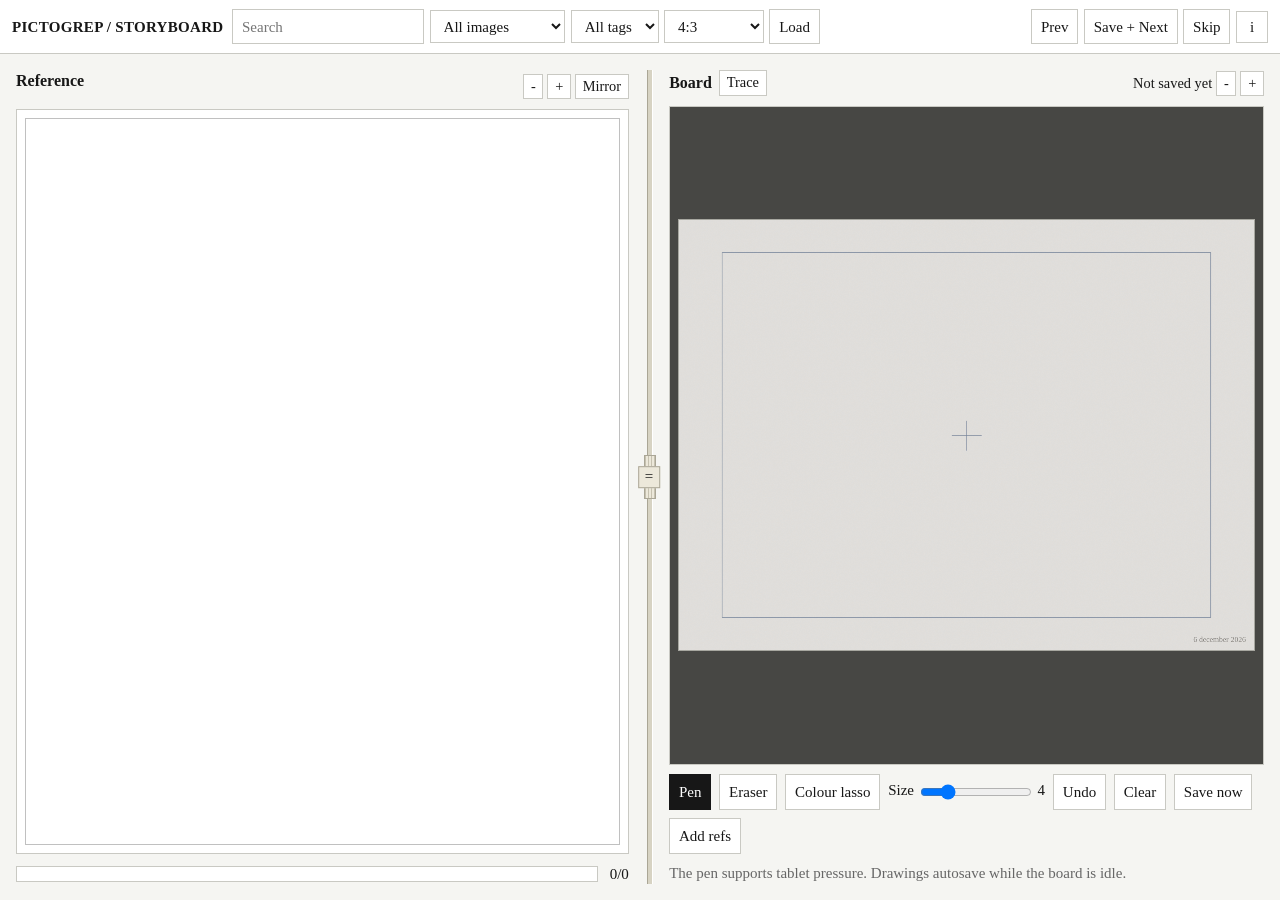
==== web/practice.html @ 8361aa6f "Ship Pictogrep as a standalone cross-platform app" ====
<!doctype html>
<html lang="en">
<head>
  <meta charset="utf-8">
  <meta name="viewport" content="width=device-width, initial-scale=1">
  <title>Pictogrep Storyboard</title>
  <style>
    :root { color-scheme: light; --bg:#f5f5f2; --paper:#fff; --fg:#171717; --muted:#666; --line:#c9c9c3; --soft:#eeeeea; }
    * { box-sizing: border-box; }
    html, body { height: 100%; overflow: hidden; }
    body { min-height: 100vh; margin: 0; display: flex; flex-direction: column; font: 15px/1.35 serif; background: var(--bg); color: var(--fg); }
    header { display: flex; gap: .55rem; align-items: center; padding: .55rem .75rem; border-bottom: 1px solid var(--line); background: var(--paper); white-space: nowrap; overflow-x: auto; overflow-y: hidden; }
    .title { flex: 0 0 auto; min-width: 0; }
    .title strong { display: inline; letter-spacing: .02em; }
    .title span { display: none; }
    .controls { display: flex; gap: .35rem; align-items: center; flex-wrap: nowrap; min-width: 0; }
    .controls.primary { flex: 1 1 auto; }
    .controls.secondary { flex: 0 0 auto; }
    button, select, input { font: inherit; border: 1px solid var(--line); background: var(--paper); color: var(--fg); padding: .42rem .55rem; }
    button { cursor: pointer; }
    button:hover { background: var(--soft); }
    button.active { background: #171717; border-color: #171717; color: #fff; }
    input[type=number] { width: 5.5rem; }
    .search-input { width: min(12rem, 18vw); min-width: 8rem; }
    input[type=range] { width: 7rem; vertical-align: middle; }
    main { flex: 1; min-height: 0; display: grid; grid-template-columns: minmax(220px, var(--left-pane, 50%)) 18px minmax(260px, 1fr); gap: 0; padding: 1rem; touch-action: none; }
    .pane { min-width: 0; min-height: 0; display: flex; flex-direction: column; gap: .6rem; }
    .pane.left-pane { padding-right: .7rem; }
    .pane.right-pane { padding-left: .7rem; }
    .divider { position: relative; cursor: col-resize; touch-action: none; background: transparent; }
    .divider::before { content: ""; position: absolute; top: 0; bottom: 0; left: 7px; width: 4px; border-left: 1px solid #aaa696; border-right: 1px solid #fff; background: #d7d3c3; }
    .divider::after { content: ""; position: absolute; top: 50%; left: 4px; width: 10px; height: 42px; transform: translateY(-50%); border: 1px solid #aaa696; background: repeating-linear-gradient(90deg, #c6c1b0 0 1px, #ece8da 1px 3px); }
    .divider:hover::before, .divider.dragging::before { background: #bdb7a6; }
    .divider:hover::after, .divider.dragging::after { background: repeating-linear-gradient(90deg, #9f9987 0 1px, #d5d0c0 1px 3px); }
    .divider button { position: absolute; top: 50%; left: 50%; z-index: 3; width: 1.35rem; height: 1.35rem; transform: translate(-50%, -50%); padding: 0; line-height: 1; border-color: #aaa696; background: #ece8da; cursor: pointer; }
    .divider button:hover { background: #fff; }
    .label { display: flex; justify-content: space-between; gap: 1rem; align-items: baseline; color: var(--muted); font-size: .9rem; }
    .label strong { color: var(--fg); font-size: 1rem; font-weight: 650; }
    .label-title { display: inline-flex; gap: .45rem; align-items: center; min-width: 0; }
    .label-actions { display: inline-flex; gap: .25rem; align-items: center; min-width: 0; }
    .label-actions button { padding: .12rem .38rem; min-width: 1.8rem; }
    .label button { padding: .12rem .42rem; min-width: 0; }
    #refName { overflow: hidden; text-overflow: ellipsis; white-space: nowrap; }
    .frame { flex: 1; min-height: 0; display: grid; place-items: center; background: var(--paper); border: 1px solid var(--line); overflow: hidden; padding: .5rem; }
    .board-frame { position: relative; background: #474744; touch-action: none; user-select: none; -webkit-user-select: none; }
    .board-refs { position: absolute; inset: 0; z-index: 10; pointer-events: none; overflow: hidden; }
    .board-ref { position: absolute; width: 150px; min-width: 70px; max-width: 420px; border: 2px solid rgba(255,255,255,.82); background: #222; box-shadow: 0 3px 12px rgba(0,0,0,.38); pointer-events: auto; touch-action: none; cursor: move; }
    .board-ref img { display: block; width: 100%; height: auto; max-height: 280px; object-fit: contain; pointer-events: none; }
    .board-ref button { position: absolute; top: -10px; right: -10px; width: 22px; height: 22px; padding: 0; border-radius: 50%; line-height: 18px; background: #fff; }
    .board-ref .ref-resize { position: absolute; right: -7px; bottom: -7px; width: 16px; height: 16px; border: 2px solid #fff; background: #333; cursor: nwse-resize; }
    #reference { width: var(--ref-size, 100%); height: var(--ref-size, 100%); max-width: none; max-height: none; object-fit: contain; -webkit-user-drag: none; user-select: none; }
    #reference.mirrored, .trace-ref.mirrored { transform: scaleX(-1); }
    .canvas-stack { position: relative; background: #e0dedb; border: 1px solid #a7a7a0; user-select: none; -webkit-user-select: none; }
    .canvas-stack canvas, .trace-ref { position: absolute; inset: 0; width: 100%; height: 100%; }
    #paper { z-index: 0; pointer-events: none; }
    .trace-ref { z-index: 1; object-fit: contain; opacity: .46; filter: grayscale(1) contrast(.92) brightness(1.1); pointer-events: none; }
    #guide { z-index: 6; pointer-events: none; }
    #fill { z-index: 3; pointer-events: none; }
    #lasso { z-index: 4; pointer-events: none; }
    #board { z-index: 5; touch-action: none; cursor: crosshair; user-select: none; -webkit-user-select: none; -webkit-user-drag: none; }
    .bar { display: grid; grid-template-columns: 1fr auto; gap: .7rem; align-items: center; }
    progress { width: 100%; height: 1rem; border: 1px solid var(--line); background: var(--paper); }
    progress::-webkit-progress-bar { background: var(--paper); }
    progress::-webkit-progress-value { background: var(--fg); }
    progress::-moz-progress-bar { background: var(--fg); }
    .tools { display: flex; gap: .5rem; align-items: center; flex-wrap: wrap; }
    .status { color: var(--muted); min-height: 1.3rem; }
    .header-status { display: none; }
    .save-state { color: var(--fg); }
    .info { position: relative; flex: 0 0 auto; }
    .info summary { display: grid; place-items: center; width: 2rem; height: 2rem; border: 1px solid var(--line); background: var(--paper); cursor: help; list-style: none; }
    .info summary:hover { background: var(--soft); }
    .info summary::-webkit-details-marker { display: none; }
    .info-panel { position: fixed; top: 3.1rem; right: .75rem; z-index: 30; width: min(34rem, calc(100vw - 1.5rem)); padding: .75rem .85rem; border: 1px solid var(--line); background: var(--paper); box-shadow: 0 4px 14px rgba(0,0,0,.14); color: var(--muted); white-space: normal; }
    .info-row { display: grid; grid-template-columns: 5rem 1fr; gap: .75rem; margin: .25rem 0; }
    .info-row strong { color: var(--fg); font-weight: 650; }
    .empty { padding: 2rem; text-align: center; color: var(--muted); }
    [hidden] { display: none !important; }
    @media (max-width: 850px) {
      .search-input { width: 9rem; }
      main { grid-template-columns: 1fr; min-height: auto; }
      .pane.left-pane, .pane.right-pane { padding: 0; }
      .divider { display: none; }
      .frame { min-height: 42vh; }
    }
  </style>
</head>
<body>
  <header>
    <div class="title">
      <strong><a href="/" style="color:inherit;text-decoration:none" title="Back to Pictogrep">PICTOGREP</a> / STORYBOARD</strong>
      <span>rough redraws, one reference at a time</span>
    </div>
    <div class="controls primary">
      <input id="clipSearch" class="search-input" type="search" placeholder="Search">
      <select id="mode">
        <option value="recent" data-count="30">30 most recent</option>
        <option value="recent" data-count="100">100 most recent</option>
        <option value="all" selected>All images</option>
        <option value="recent" data-custom="1">Custom recent</option>
      </select>
      <select id="collection" title="Reference tag">
        <option value="">All tags</option>
      </select>
      <input id="count" type="number" min="1" value="30" hidden>
      <select id="aspect">
        <option value="16:9">16:9</option>
        <option value="4:3" selected>4:3</option>
        <option value="2:1">Pan H 2:1</option>
        <option value="3:4">Pan V 3:4</option>
      </select>
      <button id="start">Load</button>
      <span class="status header-status" id="status"></span>
    </div>
    <div class="controls secondary">
      <button id="prev">Prev</button>
      <button id="next">Save + Next</button>
      <button id="skip">Skip</button>
      <details class="info" id="infoMenu">
        <summary title="Info">i</summary>
        <div class="info-panel">
          <div class="info-row"><strong>Keys</strong><span>1/P pen · 2/E eraser · 3/S colour lasso · 4/T trace · Q/W pen size · Ctrl+Enter save + next · Ctrl+Z undo</span></div>
          <div class="info-row"><strong>Status</strong><span id="infoStatus">Loading</span></div>
          <div class="info-row"><strong>Saving</strong><span id="infoSavePath"></span></div>
        </div>
      </details>
    </div>
  </header>

  <main>
    <section class="pane left-pane">
      <div class="label">
        <strong>Reference</strong>
        <span class="label-actions">
          <span id="refName"></span>
          <button id="refSmaller" title="Make reference image smaller">-</button>
          <button id="refBigger" title="Make reference image bigger">+</button>
          <button id="refMirror" title="Mirror reference horizontally">Mirror</button>
        </span>
      </div>
      <div class="frame">
        <img id="reference" alt="">
        <div id="empty" class="empty" hidden>No images found. Run pictogrep index /path/to/images or pass a folder to storyboard.</div>
      </div>
      <div class="bar"><progress id="progress" value="0" max="1"></progress><span id="counter">0/0</span></div>
    </section>
    <div id="divider" class="divider" title="Drag to resize"><button id="viewReset" title="Reset view">=</button></div>
    <section class="pane right-pane">
      <div class="label">
        <span class="label-title"><strong>Board</strong><button id="trace" title="Show reference under the board">Trace</button></span>
        <span class="label-actions"><span id="saveState" class="save-state">Not saved yet</span><button id="boardSmaller" title="Make drawing board smaller">-</button><button id="boardBigger" title="Make drawing board bigger">+</button></span>
      </div>
      <div id="boardFrame" class="frame board-frame">
        <div id="boardRefs" class="board-refs"></div>
        <div id="canvasStack" class="canvas-stack">
          <canvas id="paper"></canvas>
          <img id="traceRef" class="trace-ref" alt="" hidden>
          <canvas id="guide"></canvas>
          <canvas id="fill"></canvas>
          <canvas id="lasso"></canvas>
          <canvas id="board"></canvas>
        </div>
      </div>
      <div class="tools">
        <button id="pen" class="active">Pen</button>
        <button id="eraser">Eraser</button>
        <button id="shade" title="Draw a closed shape for a colored-pencil grain">Colour lasso</button>
        <select id="shadeColour" title="Shade colour">
          <option value="#698ca3" selected>Muted blue</option>
          <option value="#000000">Grey</option>
          <option value="#aa7182">Muted pink</option>
          <option value="#b39654">Muted yellow</option>
          <option value="#719983">Muted green</option>
          <option value="#947ca3">Muted lilac</option>
        </select>
        <label>Size <input id="brush" type="range" min="1" max="22" value="4"> <span id="brushValue">4</span></label>
        <button id="undo">Undo</button>
        <button id="clear">Clear</button>
        <button id="save">Save now</button>
        <button id="addRefs" title="Add up to five movable reference images">Add refs</button>
        <input id="refFiles" type="file" accept="image/*" multiple hidden>
      </div>
      <div class="status">The pen supports tablet pressure. Drawings autosave while the board is idle.</div>
    </section>
  </main>

  <script>
    const img = document.getElementById('reference');
    const empty = document.getElementById('empty');
    const workArea = document.querySelector('main');
    const canvasStack = document.getElementById('canvasStack');
    const traceRef = document.getElementById('traceRef');
    const boardFrame = document.getElementById('boardFrame');
    const boardRefs = document.getElementById('boardRefs');
    const addRefs = document.getElementById('addRefs');
    const refFiles = document.getElementById('refFiles');
    const paper = document.getElementById('paper');
    const paperCtx = paper.getContext('2d');
    const guide = document.getElementById('guide');
    const guideCtx = guide.getContext('2d');
    const fill = document.getElementById('fill');
    const fillCtx = fill.getContext('2d');
    const lasso = document.getElementById('lasso');
    const lassoCtx = lasso.getContext('2d');
    const canvas = document.getElementById('board');
    const ctx = canvas.getContext('2d');
    const clipSearch = document.getElementById('clipSearch');
    const mode = document.getElementById('mode');
    const collection = document.getElementById('collection');
    const count = document.getElementById('count');
    const aspect = document.getElementById('aspect');
    const statusEl = document.getElementById('status');
    const infoStatus = document.getElementById('infoStatus');
    const infoSavePath = document.getElementById('infoSavePath');
    const saveState = document.getElementById('saveState');
    const refName = document.getElementById('refName');
    const progress = document.getElementById('progress');
    const counter = document.getElementById('counter');
    const brush = document.getElementById('brush');
    const brushValue = document.getElementById('brushValue');
    const penBtn = document.getElementById('pen');
    const eraserBtn = document.getElementById('eraser');
    const shadeBtn = document.getElementById('shade');
    const shadeColour = document.getElementById('shadeColour');
    const traceBtn = document.getElementById('trace');
    const divider = document.getElementById('divider');
    const viewReset = document.getElementById('viewReset');
    const refSmaller = document.getElementById('refSmaller');
    const refBigger = document.getElementById('refBigger');
    const refMirror = document.getElementById('refMirror');
    const boardSmaller = document.getElementById('boardSmaller');
    const boardBigger = document.getElementById('boardBigger');
    let images = [];
    let index = 0;
    let drawing = false;
    let dirty = false;
    let undoStack = [];
    let saveTimer = null;
    let saveIdleHandle = null;
    let saving = false;
    let saveAgain = false;
    let drawingPresent = false;
    let changeRevision = 0;
    let boardReferences = [];
    let tool = 'pen';
    let trace = localStorage.getItem('pictogrepStoryTrace') === '1';
    let refScale = Number(localStorage.getItem('pictogrepStoryRefScale') || 1);
    if (!Number.isFinite(refScale)) refScale = 1;
    let refMirrored = localStorage.getItem('pictogrepStoryRefMirror') === '1';
    let boardScale = Number(localStorage.getItem('pictogrepStoryBoardScale') || 1);
    if (!Number.isFinite(boardScale)) boardScale = 1;
    let lastPoint = null;
    let lassoPoints = [];
    let resizing = false;
    let strokeChanged = false;
    let strokeUndoCaptured = false;

    function status(text) {
      statusEl.textContent = text;
      infoStatus.textContent = text || '';
    }

    function cancelScheduledSave() {
      clearTimeout(saveTimer);
      saveTimer = null;
      if (saveIdleHandle !== null && 'cancelIdleCallback' in window) {
        cancelIdleCallback(saveIdleHandle);
      }
      saveIdleHandle = null;
    }

    function referenceLayoutKey() {
      return 'pictogrepStoryBoardRefs';
    }

    function saveReferenceLayout() {
      localStorage.setItem(referenceLayoutKey(), JSON.stringify(boardReferences.map(ref => ({
        name: ref.name, x: ref.x, y: ref.y, width: ref.width,
      }))));
    }

    function renderBoardReferences() {
      boardRefs.replaceChildren();
      for (const ref of boardReferences) {
        const card = document.createElement('div');
        card.className = 'board-ref';
        card.style.left = ref.x + '%';
        card.style.top = ref.y + '%';
        card.style.width = ref.width + 'px';
        card.dataset.name = ref.name;
        const image = document.createElement('img');
        image.src = ref.url;
        image.alt = ref.name;
        const remove = document.createElement('button');
        remove.type = 'button';
        remove.textContent = '×';
        remove.title = 'Remove reference from board';
        const handle = document.createElement('span');
        handle.className = 'ref-resize';
        card.append(image, remove, handle);
        boardRefs.append(card);

        remove.onclick = async e => {
          e.stopPropagation();
          await fetch('/api/references?name=' + encodeURIComponent(ref.name), {method: 'DELETE'});
          boardReferences = boardReferences.filter(item => item.name !== ref.name);
          saveReferenceLayout();
          renderBoardReferences();
        };
        const begin = (e, resize) => {
          if (e.button !== undefined && e.button !== 0) return;
          e.preventDefault();
          e.stopPropagation();
          const startX = e.clientX;
          const startY = e.clientY;
          const startWidth = card.offsetWidth;
          const startLeft = card.offsetLeft;
          const startTop = card.offsetTop;
          card.setPointerCapture(e.pointerId);
          const move = event => {
            if (resize) {
              ref.width = Math.max(70, Math.min(420, startWidth + event.clientX - startX));
              card.style.width = ref.width + 'px';
            } else {
              const maxLeft = Math.max(0, boardFrame.clientWidth - card.offsetWidth);
              const maxTop = Math.max(0, boardFrame.clientHeight - card.offsetHeight);
              const left = Math.max(0, Math.min(maxLeft, startLeft + event.clientX - startX));
              const top = Math.max(0, Math.min(maxTop, startTop + event.clientY - startY));
              ref.x = boardFrame.clientWidth ? left / boardFrame.clientWidth * 100 : 0;
              ref.y = boardFrame.clientHeight ? top / boardFrame.clientHeight * 100 : 0;
              card.style.left = ref.x + '%';
              card.style.top = ref.y + '%';
            }
          };
          const end = () => {
            card.removeEventListener('pointermove', move);
            card.removeEventListener('pointerup', end);
            card.removeEventListener('pointercancel', end);
            saveReferenceLayout();
          };
          card.addEventListener('pointermove', move);
          card.addEventListener('pointerup', end);
          card.addEventListener('pointercancel', end);
        };
        card.addEventListener('pointerdown', e => {
          if (!e.target.closest('button, .ref-resize')) begin(e, false);
        });
        handle.addEventListener('pointerdown', e => begin(e, true));
      }
      addRefs.disabled = boardReferences.length >= 5;
      addRefs.title = boardReferences.length >= 5 ? 'Five-reference limit reached' : 'Add up to five movable reference images';
    }

    async function loadBoardReferences() {
      const res = await fetch('/api/references');
      if (!res.ok) return;
      const data = await res.json();
      let saved = [];
      try { saved = JSON.parse(localStorage.getItem(referenceLayoutKey()) || '[]'); } catch (_) {}
      boardReferences = data.references.slice(0, 5).map((item, i) => {
        const layout = saved.find(savedItem => savedItem.name === item.name) || {};
        return {
          ...item,
          x: Number.isFinite(layout.x) ? layout.x : 2 + i * 4,
          y: Number.isFinite(layout.y) ? layout.y : 2 + i * 4,
          width: Number.isFinite(layout.width) ? layout.width : 150,
        };
      });
      renderBoardReferences();
    }

    function setPaneSplit(clientX) {
      const main = document.querySelector('main');
      const rect = main.getBoundingClientRect();
      const pct = Math.max(24, Math.min(76, ((clientX - rect.left) / rect.width) * 100));
      setPaneSplitPercent(pct);
    }

    function setPaneSplitPercent(pct) {
      const main = document.querySelector('main');
      pct = Math.max(24, Math.min(76, pct));
      main.style.setProperty('--left-pane', pct.toFixed(1) + '%');
      localStorage.setItem('pictogrepStorySplit', pct.toFixed(1));
      requestAnimationFrame(fitCanvasStack);
    }

    function restorePaneSplit() {
      const pct = Number(localStorage.getItem('pictogrepStorySplit') || 50);
      if (Number.isFinite(pct)) {
        setPaneSplitPercent(pct);
      }
    }

    function setReferenceScale(nextScale, showStatus = true) {
      refScale = Math.max(0.45, Math.min(2.4, nextScale));
      img.style.setProperty('--ref-size', Math.round(refScale * 100) + '%');
      localStorage.setItem('pictogrepStoryRefScale', refScale.toFixed(2));
      if (showStatus) status('Reference image ' + Math.round(refScale * 100) + '%');
    }

    function resetView() {
      setPaneSplitPercent(50);
      setReferenceScale(1, false);
      setBoardScale(1, false);
      status('View reset');
    }

    function setBoardScale(nextScale, showStatus = true) {
      boardScale = Math.max(0.45, Math.min(2.4, nextScale));
      localStorage.setItem('pictogrepStoryBoardScale', boardScale.toFixed(2));
      fitCanvasStack();
      if (showStatus) status('Drawing board ' + Math.round(boardScale * 100) + '%');
    }

    function applyReferenceMirror() {
      img.classList.toggle('mirrored', refMirrored);
      traceRef.classList.toggle('mirrored', refMirrored);
      refMirror.classList.toggle('active', refMirrored);
      refMirror.textContent = refMirrored ? 'Mirrored' : 'Mirror';
      refMirror.title = refMirrored ? 'Unmirror reference' : 'Mirror reference horizontally';
    }

    function toggleReferenceMirror() {
      refMirrored = !refMirrored;
      localStorage.setItem('pictogrepStoryRefMirror', refMirrored ? '1' : '0');
      applyReferenceMirror();
      status(refMirrored ? 'Reference mirrored' : 'Reference normal');
    }

    function canvasSize() {
      const sizes = {
        '16:9': [1280, 720],
        '4:3': [1280, 960],
        '2:1': [1440, 720],
        '3:4': [960, 1280],
      };
      return sizes[aspect.value] || sizes['4:3'];
    }

    function resetCanvas() {
      const [w, h] = canvasSize();
      paper.width = w;
      paper.height = h;
      guide.width = w;
      guide.height = h;
      fill.width = w;
      fill.height = h;
      lasso.width = w;
      lasso.height = h;
      canvas.width = w;
      canvas.height = h;
      fitCanvasStack();
      ctx.clearRect(0, 0, canvas.width, canvas.height);
      fillCtx.clearRect(0, 0, fill.width, fill.height);
      lassoCtx.clearRect(0, 0, lasso.width, lasso.height);
      drawPaper();
      drawGuides();
      undoStack = [];
      dirty = false;
      drawingPresent = false;
      changeRevision++;
      saveState.textContent = 'Not saved yet';
    }

    function fitCanvasStack() {
      if (!canvas.width || !canvas.height) return;
      const style = getComputedStyle(boardFrame);
      const padX = parseFloat(style.paddingLeft) + parseFloat(style.paddingRight);
      const padY = parseFloat(style.paddingTop) + parseFloat(style.paddingBottom);
      const maxW = Math.max(1, boardFrame.clientWidth - padX);
      const maxH = Math.max(1, boardFrame.clientHeight - padY);
      const scale = Math.min(maxW / canvas.width, maxH / canvas.height) * boardScale;
      canvasStack.style.width = Math.floor(canvas.width * scale) + 'px';
      canvasStack.style.height = Math.floor(canvas.height * scale) + 'px';
    }

    function drawPaper() {
      const image = paperCtx.createImageData(paper.width, paper.height);
      const pixels = image.data;
      for (let i = 0; i < pixels.length; i += 4) {
        // Near-imperceptible frame-to-frame paper variation: lightness moves
        // about one value and warmth by at most one additional value.
        const light = Math.round((Math.random() - 0.5) * 3);
        const warmth = Math.round((Math.random() - 0.5) * 2);
        pixels[i] = 224 + light + warmth;
        pixels[i + 1] = 222 + light;
        pixels[i + 2] = 219 + light - warmth;
        pixels[i + 3] = 255;
      }
      paperCtx.putImageData(image, 0, 0);
    }

    function drawGuides() {
      guideCtx.clearRect(0, 0, guide.width, guide.height);
      guideCtx.save();
      const alternateInk = Math.random() < 0.05;
      const mutedInks = ['#8b5f5a', '#5d7386', '#4b4a47', '#637965'];
      const guideInk = alternateInk
        ? mutedInks[Math.floor(Math.random() * mutedInks.length)]
        : '#17345f';
      const ink = normal => alternateInk ? guideInk : normal;
      guideCtx.strokeStyle = guideInk;
      guideCtx.lineWidth = 1.25;
      guideCtx.globalAlpha = 0.55;
      const w = guide.width;
      const h = guide.height;
      const shift = () => (Math.random() - 0.5) * 2;
      const mx = Math.round(w * 0.075) + 0.5;
      const my = Math.round(h * 0.075) + 0.5;
      const left = mx + shift();
      const top = my + shift();
      const right = w - mx + shift();
      const bottom = h - my + shift();
      // Existing special-design thresholds occupy 0.00–0.10. Sampling over
      // 0.00–2.00 makes that whole family exactly 5%; rectangles take 95%.
      const guideRoll = Math.random() * 2;
      guideCtx.beginPath();
      if (guideRoll < 0.01) {
        const outer = Math.min(right - left, bottom - top) * 0.5;
        const centerX = (left + right) / 2;
        const centerY = (top + bottom) / 2;
        if (guideRoll < 0.004) {
          // A layered ceremonial cross with stepped arms, inset geometry,
          // a centre medallion, and fine radial construction marks.
          const s = outer * 0.88;
          const outline = [[-.13,-1],[.13,-1],[.13,-.34],[.58,-.34],[.58,-.08],[.23,-.08],[.23,1],[-.23,1],[-.23,-.08],[-.58,-.08],[-.58,-.34],[-.13,-.34]];
          outline.forEach(([x, y], point) => {
            if (point === 0) guideCtx.moveTo(centerX + x * s, centerY + y * s);
            else guideCtx.lineTo(centerX + x * s, centerY + y * s);
          });
          guideCtx.closePath();
          guideCtx.rect(centerX - s * 0.075, centerY - s * 0.78, s * 0.15, s * 1.55);
          guideCtx.rect(centerX - s * 0.43, centerY - s * 0.25, s * 0.86, s * 0.15);
          guideCtx.arc(centerX, centerY - s * 0.16, s * 0.19, 0, Math.PI * 2);
          guideCtx.moveTo(centerX - s * 0.3, centerY - s * 0.46);
          guideCtx.lineTo(centerX + s * 0.3, centerY + s * 0.14);
          guideCtx.moveTo(centerX + s * 0.3, centerY - s * 0.46);
          guideCtx.lineTo(centerX - s * 0.3, centerY + s * 0.14);
        } else {
          const inner = outer * 0.42;
          for (let point = 0; point < 10; point++) {
            const angle = -Math.PI / 2 + point * Math.PI / 5;
            const radius = point % 2 === 0 ? outer : inner;
            const x = centerX + Math.cos(angle) * radius + shift();
            const y = centerY + Math.sin(angle) * radius + shift();
            if (point === 0) guideCtx.moveTo(x, y);
            else guideCtx.lineTo(x, y);
          }
          guideCtx.closePath();
        }
      } else if (guideRoll < 0.025) {
        guideCtx.ellipse(
          (left + right) / 2,
          (top + bottom) / 2,
          (right - left) / 2,
          (bottom - top) / 2,
          shift() * 0.001,
          0,
          Math.PI * 2
        );
      } else if (guideRoll < 0.05) {
        // Quiet ruler variations: horizontal, vertical, or just off-axis,
        // with different subdivisions and occasional ticks on both edges.
        const rulerH = Math.max(18, h * 0.026);
        const rulerVariant = Math.random();
        const angle = rulerVariant < 0.5 ? 0 : rulerVariant < 0.72 ? Math.PI / 2 : (Math.random() - 0.5) * 0.34;
        const rulerLength = angle === 0 ? right - left : Math.min(w, h) * 0.78;
        const ticks = [16, 20, 24, 32][Math.floor(Math.random() * 4)];
        const doubleSided = Math.random() < 0.32;
        const numbered = Math.random() < 0.28;
        guideCtx.save();
        guideCtx.translate(w / 2 + shift(), h / 2 + shift());
        guideCtx.rotate(angle);
        guideCtx.rect(-rulerLength / 2, -rulerH / 2, rulerLength, rulerH);
        for (let tick = 0; tick <= ticks; tick++) {
          const x = -rulerLength / 2 + rulerLength * tick / ticks;
          const tickH = tick % 4 === 0 ? rulerH * 0.62 : tick % 2 === 0 ? rulerH * 0.42 : rulerH * 0.27;
          guideCtx.moveTo(x, -rulerH / 2);
          guideCtx.lineTo(x, -rulerH / 2 + tickH);
          if (doubleSided) {
            guideCtx.moveTo(x, rulerH / 2);
            guideCtx.lineTo(x, rulerH / 2 - tickH * 0.72);
          }
        }
        if (numbered) {
          guideCtx.save();
          guideCtx.globalAlpha = 0.36;
          guideCtx.fillStyle = guideInk;
          guideCtx.font = Math.max(7, Math.round(rulerH * 0.34)) + 'px serif';
          guideCtx.textAlign = 'center';
          guideCtx.textBaseline = 'bottom';
          for (let tick = 0; tick <= ticks; tick += 2) {
            const x = -rulerLength / 2 + rulerLength * tick / ticks;
            guideCtx.fillText(String(tick), x, rulerH / 2 - 2);
          }
          guideCtx.restore();
        }
        guideCtx.restore();
      } else if (guideRoll < 0.075) {
        // Nine registration crosses in a loose three-by-three grid.
        const crossArm = Math.max(8, Math.min(w, h) * 0.012);
        for (let row = 1; row <= 3; row++) {
          for (let column = 1; column <= 3; column++) {
            const x = w * column / 4 + shift();
            const y = h * row / 4 + shift();
            guideCtx.moveTo(x - crossArm, y);
            guideCtx.lineTo(x + crossArm, y);
            guideCtx.moveTo(x, y - crossArm);
            guideCtx.lineTo(x, y + crossArm);
          }
        }
      } else if (guideRoll < 0.0775) {
        // A nearly ghosted paperclip, placed differently on each occurrence.
        guideCtx.save();
        guideCtx.globalAlpha = 0.22;
        guideCtx.translate(w * (0.25 + Math.random() * 0.5), h * (0.25 + Math.random() * 0.5));
        guideCtx.rotate((Math.random() - 0.5) * 1.3);
        const clipW = Math.min(w, h) * 0.09;
        const clipH = clipW * 2.2;
        guideCtx.roundRect(-clipW / 2, -clipH / 2, clipW, clipH, clipW / 2);
        guideCtx.roundRect(-clipW * 0.25, -clipH * 0.34, clipW * 0.5, clipH * 0.72, clipW * 0.25);
        guideCtx.stroke();
        guideCtx.restore();
        guideCtx.beginPath();
      } else if (guideRoll < 0.08) {
        // A muted, generic shop receipt—suggestive rather than readable data.
        const receiptW = Math.min(w * 0.34, 390);
        const receiptH = Math.min(h * 0.5, 430);
        const receiptX = (w - receiptW) / 2 + shift();
        const receiptY = (h - receiptH) / 2 + shift();
        guideCtx.save();
        guideCtx.globalAlpha = 0.28;
        guideCtx.strokeRect(receiptX, receiptY, receiptW, receiptH);
        guideCtx.fillStyle = guideInk;
        guideCtx.font = Math.max(11, Math.round(Math.min(w, h) * 0.013)) + 'px serif';
        guideCtx.textAlign = 'left';
        guideCtx.textBaseline = 'alphabetic';
        guideCtx.fillText('BUSINESS RECEIPT', receiptX + 16, receiptY + 28);
        const items = ['paper', 'pencil', 'coffee', 'film', 'tape', 'notebook', 'postage'];
        for (let line = 0; line < 5; line++) {
          const y = receiptY + 65 + line * 30;
          const item = items[Math.floor(Math.random() * items.length)];
          const price = (1 + Math.random() * 28).toFixed(2);
          guideCtx.fillText(item, receiptX + 16, y);
          guideCtx.textAlign = 'right';
          guideCtx.fillText(price, receiptX + receiptW - 16, y);
          guideCtx.textAlign = 'left';
        }
        guideCtx.setLineDash([3, 5]);
        guideCtx.beginPath();
        guideCtx.moveTo(receiptX + 16, receiptY + 225);
        guideCtx.lineTo(receiptX + receiptW - 16, receiptY + 225);
        guideCtx.stroke();
        guideCtx.setLineDash([]);
        guideCtx.textAlign = 'right';
        guideCtx.fillText('TOTAL  ' + (18 + Math.random() * 70).toFixed(2), receiptX + receiptW - 16, receiptY + 260);
        guideCtx.restore();
        guideCtx.beginPath();
      } else if (guideRoll < 0.0825) {
        // A subdued calendar leaf for the month in which the board was made.
        const calendarW = Math.min(w * 0.42, 470);
        const calendarH = Math.min(h * 0.48, 410);
        const calendarX = (w - calendarW) / 2 + shift();
        const calendarY = (h - calendarH) / 2 + shift();
        const headerH = calendarH * 0.18;
        const cellW = calendarW / 7;
        const cellH = (calendarH - headerH) / 5;
        const now = new Date();
        guideCtx.save();
        guideCtx.globalAlpha = 0.27;
        guideCtx.strokeRect(calendarX, calendarY, calendarW, calendarH);
        guideCtx.beginPath();
        guideCtx.moveTo(calendarX, calendarY + headerH);
        guideCtx.lineTo(calendarX + calendarW, calendarY + headerH);
        for (let column = 1; column < 7; column++) {
          const x = calendarX + column * cellW;
          guideCtx.moveTo(x, calendarY + headerH);
          guideCtx.lineTo(x, calendarY + calendarH);
        }
        for (let row = 1; row < 5; row++) {
          const y = calendarY + headerH + row * cellH;
          guideCtx.moveTo(calendarX, y);
          guideCtx.lineTo(calendarX + calendarW, y);
        }
        guideCtx.stroke();
        guideCtx.fillStyle = guideInk;
        guideCtx.font = Math.max(15, Math.round(Math.min(w, h) * 0.021)) + 'px serif';
        guideCtx.textAlign = 'center';
        guideCtx.textBaseline = 'middle';
        guideCtx.fillText(
          now.toLocaleDateString('en-GB', { month: 'long', year: 'numeric' }).toLowerCase(),
          calendarX + calendarW / 2,
          calendarY + headerH / 2
        );
        guideCtx.font = Math.max(9, Math.round(Math.min(w, h) * 0.011)) + 'px serif';
        guideCtx.textAlign = 'left';
        guideCtx.textBaseline = 'top';
        for (let day = 1; day <= 31; day++) {
          const slot = day - 1;
          const column = slot % 7;
          const row = Math.floor(slot / 7);
          guideCtx.fillText(
            String(day),
            calendarX + column * cellW + 7,
            calendarY + headerH + row * cellH + 6
          );
        }
        guideCtx.restore();
        guideCtx.beginPath();
      } else if (guideRoll < 0.085) {
        // A classical wire globe: curved meridians and latitudes make the
        // circle read as a quiet three-dimensional ball.
        const globeX = w / 2 + shift();
        const globeY = h / 2 + shift();
        const globeR = Math.min(w, h) * 0.29;
        guideCtx.save();
        guideCtx.globalAlpha = 0.42;
        guideCtx.beginPath();
        guideCtx.arc(globeX, globeY, globeR, 0, Math.PI * 2);
        guideCtx.ellipse(globeX, globeY, globeR * 0.48, globeR, 0, 0, Math.PI * 2);
        guideCtx.ellipse(globeX, globeY, globeR * 0.78, globeR, 0, 0, Math.PI * 2);
        guideCtx.ellipse(globeX, globeY, globeR, globeR * 0.34, 0, 0, Math.PI * 2);
        guideCtx.ellipse(globeX, globeY - globeR * 0.48, globeR * 0.86, globeR * 0.19, 0, 0, Math.PI * 2);
        guideCtx.ellipse(globeX, globeY + globeR * 0.48, globeR * 0.86, globeR * 0.19, 0, 0, Math.PI * 2);
        guideCtx.stroke();
        guideCtx.restore();
        guideCtx.beginPath();
      } else if (guideRoll < 0.0875) {
        // Six cross-stitch motifs: flower, heart, butterfly, snowflake,
        // diamond medallion, and a tiny house.
        const motifs = [
          ['....RRR....','..RRRRRRR..','.RRRRRRRRR.','RRRRRYRRRRR','.RRRRRRRRR.','..RRRRRRR..','....RRR....','.....G.....','....GGG....','.....G.....','...G.G.....','..G..G.....','.....G.....'],
          ['.RRR...RRR.','RRRRR.RRRRR','RRRRRRRRRRR','RRRRRRRRRRR','.RRRRRRRRR.','..RRRRRRR..','...RRRRR...','....RRR....','.....R.....'],
          ['BB...G...BB','BBB..G..BBB','.BBB.G.BBB.','..BBBGBBB..','...BBGBB...','....GGG....','...BBGBB...','..BBBGBBB..','.BBB.G.BBB.','BBB..G..BBB','BB...G...BB'],
          ['.....B.....','..B..B..B..','...B.B.B...','.B..BBB..B.','..BBBBBBB..','BBBBBBBBBBB','..BBBBBBB..','.B..BBB..B.','...B.B.B...','..B..B..B..','.....B.....'],
          ['.....Y.....','....YYY....','...Y...Y...','..Y.YYY.Y..','.Y.Y...Y.Y.','Y.Y.YYY.Y.Y','.Y.Y...Y.Y.','..Y.YYY.Y..','...Y...Y...','....YYY....','.....Y.....'],
          ['.....B.....','....BBB....','...BBBBB...','..BBBBBBB..','.BBBBBBBBB.','BBBBBBBBBBB','..RRRRRRR..','..R..R..R..','..R..R..R..','..RRRRRRR..','..GGGGGGG..'],
        ];
        const motif = motifs[Math.floor(Math.random() * motifs.length)];
        const stitchSize = Math.max(5, Math.min(w, h) * 0.012);
        const spacing = stitchSize * 1.45;
        const motifX = w / 2 - (motif[0].length - 1) * spacing / 2 + shift();
        const motifY = h / 2 - (motif.length - 1) * spacing / 2 + shift();
        const colours = { R: ink('#9b6575'), G: ink('#66846f'), B: ink('#667f9b'), Y: ink('#9d8752') };
        const stitch = (x, y, colour) => {
          guideCtx.strokeStyle = colour;
          guideCtx.beginPath();
          guideCtx.moveTo(x - stitchSize / 2 + shift(), y - stitchSize / 2 + shift());
          guideCtx.lineTo(x + stitchSize / 2 + shift(), y + stitchSize / 2 + shift());
          guideCtx.moveTo(x + stitchSize / 2 + shift(), y - stitchSize / 2 + shift());
          guideCtx.lineTo(x - stitchSize / 2 + shift(), y + stitchSize / 2 + shift());
          guideCtx.stroke();
        };
        guideCtx.save();
        guideCtx.globalAlpha = 0.32;
        for (let row = 0; row < motif.length; row++) {
          for (let column = 0; column < motif[row].length; column++) {
            const mark = motif[row][column];
            if (colours[mark]) stitch(motifX + column * spacing, motifY + row * spacing, colours[mark]);
          }
        }
        guideCtx.restore();
        guideCtx.beginPath();
      } else if (guideRoll < 0.0895) {
        // Loose cross stitch fragments, as though left from another pattern.
        guideCtx.save();
        guideCtx.globalAlpha = 0.25;
        guideCtx.strokeStyle = ink('#725f70');
        const stitchSize = Math.max(5, Math.min(w, h) * 0.01);
        for (let stitch = 0; stitch < 42; stitch++) {
          const x = w * (0.12 + Math.random() * 0.76);
          const y = h * (0.12 + Math.random() * 0.76);
          guideCtx.beginPath();
          guideCtx.moveTo(x - stitchSize / 2, y - stitchSize / 2);
          guideCtx.lineTo(x + stitchSize / 2, y + stitchSize / 2);
          guideCtx.moveTo(x + stitchSize / 2, y - stitchSize / 2);
          guideCtx.lineTo(x - stitchSize / 2, y + stitchSize / 2);
          guideCtx.stroke();
        }
        guideCtx.restore();
        guideCtx.beginPath();
      } else if (guideRoll < 0.09) {
        // A small ASCII-art sheet with a different composition each time.
        const asciiSheets = [
          ['       /\\_/\\', '      ( o.o )', '       > ^ <', '', '  signal: soft'],
          ['   .-----------.', '  /  *       *  \\', ' |      /\\      |', '  \\  *    *   /', '   `-----------\''],
          ['      .-===-.', '    .\'  .-.  \'.', '   /   (   )   \\', '  |  .-`-\'-..  |', '   \\__________/'],
        ];
        const sheet = asciiSheets[Math.floor(Math.random() * asciiSheets.length)];
        guideCtx.save();
        guideCtx.globalAlpha = 0.24;
        guideCtx.fillStyle = ink('#3d4a58');
        guideCtx.font = Math.max(12, Math.round(Math.min(w, h) * 0.019)) + 'px monospace';
        guideCtx.textAlign = 'left';
        guideCtx.textBaseline = 'top';
        const lineHeight = Math.min(w, h) * 0.034;
        const startX = w * 0.36 + shift();
        const startY = h * 0.38 + shift();
        sheet.forEach((line, row) => guideCtx.fillText(line, startX, startY + row * lineHeight));
        guideCtx.restore();
        guideCtx.beginPath();
      } else if (guideRoll < 0.0925) {
        // Muted Cyrillic fragments in locally available traditional faces.
        const words = ['архив', 'кино', 'рисунок', 'свет', 'кадр', 'память', 'набросок'];
        const faces = ['serif', 'Georgia', 'Times New Roman'];
        guideCtx.save();
        guideCtx.globalAlpha = 0.24;
        guideCtx.fillStyle = ink('#3f4d5e');
        guideCtx.textAlign = 'center';
        guideCtx.textBaseline = 'middle';
        for (let line = 0; line < 4; line++) {
          const size = Math.round(Math.min(w, h) * (0.026 + Math.random() * 0.025));
          guideCtx.font = size + 'px ' + faces[Math.floor(Math.random() * faces.length)];
          guideCtx.fillText(
            words[Math.floor(Math.random() * words.length)],
            w * (0.25 + Math.random() * 0.5),
            h * (0.2 + line * 0.2) + shift()
          );
        }
        guideCtx.restore();
        guideCtx.beginPath();
      } else if (guideRoll < 0.094) {
        // Tiny microdesign marks: registration signs, codes and geometry.
        const symbols = ['○', '△', '×', '+', '⌁', '◇', '—', '··'];
        guideCtx.save();
        guideCtx.globalAlpha = 0.24;
        guideCtx.fillStyle = guideInk;
        guideCtx.textAlign = 'center';
        guideCtx.textBaseline = 'middle';
        for (let mark = 0; mark < 32; mark++) {
          const size = Math.round(Math.min(w, h) * (0.009 + Math.random() * 0.009));
          guideCtx.font = size + 'px serif';
          const symbol = symbols[Math.floor(Math.random() * symbols.length)];
          guideCtx.fillText(symbol, w * (0.08 + Math.random() * 0.84), h * (0.08 + Math.random() * 0.84));
        }
        guideCtx.font = Math.max(8, Math.round(Math.min(w, h) * 0.009)) + 'px serif';
        guideCtx.fillText('REF ' + String(Math.floor(Math.random() * 9999)).padStart(4, '0'), w * 0.18, h * 0.87);
        guideCtx.restore();
        guideCtx.beginPath();
      } else if (guideRoll < 0.095) {
        // A deliberately nonfunctional QR-like block for registration flavor.
        const modules = 21;
        const moduleSize = Math.max(2, Math.round(Math.min(w, h) * 0.006));
        const qrSize = modules * moduleSize;
        const qrX = w * (Math.random() < 0.5 ? 0.14 : 0.86) - qrSize / 2;
        const qrY = h * (0.18 + Math.random() * 0.64) - qrSize / 2;
        const finderCell = (column, row, originX, originY) => {
          const x = column - originX;
          const y = row - originY;
          if (x < 0 || y < 0 || x > 6 || y > 6) return null;
          return x === 0 || y === 0 || x === 6 || y === 6 || (x >= 2 && x <= 4 && y >= 2 && y <= 4);
        };
        guideCtx.save();
        guideCtx.globalAlpha = 0.25;
        guideCtx.fillStyle = guideInk;
        for (let row = 0; row < modules; row++) {
          for (let column = 0; column < modules; column++) {
            const finder = finderCell(column, row, 0, 0) ??
              finderCell(column, row, modules - 7, 0) ??
              finderCell(column, row, 0, modules - 7);
            if (finder === true || (finder === null && Math.random() < 0.43)) {
              guideCtx.fillRect(qrX + column * moduleSize, qrY + row * moduleSize, moduleSize, moduleSize);
            }
          }
        }
        guideCtx.restore();
        guideCtx.beginPath();
      } else if (guideRoll < 0.0965) {
        // A handful of offset boxes with the feel of old layout marks.
        guideCtx.save();
        guideCtx.globalAlpha = 0.24;
        for (let box = 0; box < 13; box++) {
          const boxW = w * (0.035 + Math.random() * 0.16);
          const boxH = h * (0.035 + Math.random() * 0.14);
          const x = w * (0.08 + Math.random() * 0.84);
          const y = h * (0.08 + Math.random() * 0.84);
          guideCtx.save();
          guideCtx.translate(x, y);
          guideCtx.rotate((Math.random() - 0.5) * 0.12);
          guideCtx.strokeRect(-boxW / 2, -boxH / 2, boxW, boxH);
          guideCtx.restore();
        }
        guideCtx.restore();
        guideCtx.beginPath();
      } else if (guideRoll < 0.0975) {
        // Scrambled Japanese characters, treated as quiet typographic marks.
        const characters = Array.from('あかさたなはまやらわ日月火水木金土空光影絵紙線');
        guideCtx.save();
        guideCtx.globalAlpha = 0.23;
        guideCtx.fillStyle = ink('#34485b');
        guideCtx.textAlign = 'center';
        guideCtx.textBaseline = 'middle';
        for (let glyph = 0; glyph < 18; glyph++) {
          const size = Math.round(Math.min(w, h) * (0.017 + Math.random() * 0.025));
          guideCtx.font = size + 'px serif';
          guideCtx.save();
          guideCtx.translate(w * (0.1 + Math.random() * 0.8), h * (0.1 + Math.random() * 0.8));
          guideCtx.rotate((Math.random() - 0.5) * 0.18);
          guideCtx.fillText(characters[Math.floor(Math.random() * characters.length)], 0, 0);
          guideCtx.restore();
        }
        guideCtx.restore();
        guideCtx.beginPath();
      } else if (guideRoll < 0.098) {
        // A single oversized, quiet studio wordmark in the default serif.
        guideCtx.save();
        guideCtx.globalAlpha = 0.23;
        guideCtx.fillStyle = ink('#34485b');
        guideCtx.font = Math.max(48, Math.round(Math.min(w, h) * 0.105)) + 'px serif';
        guideCtx.textAlign = 'center';
        guideCtx.textBaseline = 'middle';
        guideCtx.fillText('navylilyworks', w / 2 + shift(), h / 2 + shift(), w * 0.82);
        guideCtx.restore();
        guideCtx.beginPath();
      } else if (guideRoll < 0.0985) {
        // Three elegant mathematical families: Lissajous, polar rose, and
        // hypotrochoid. Each is smooth enough to feel plotted by hand.
        const curve = Math.floor(Math.random() * 3);
        const centerX = w / 2 + shift();
        const centerY = h / 2 + shift();
        const radius = Math.min(w, h) * 0.34;
        guideCtx.save();
        guideCtx.globalAlpha = 0.34;
        guideCtx.strokeStyle = guideInk;
        guideCtx.lineWidth = 1.15;
        guideCtx.beginPath();
        if (curve === 0) {
          const a = Math.random() < 0.5 ? 3 : 5;
          const b = a === 3 ? 4 : 6;
          const phase = Math.PI / (2 + Math.floor(Math.random() * 3));
          for (let step = 0; step <= 1000; step++) {
            const t = Math.PI * 2 * step / 1000;
            const x = centerX + radius * Math.sin(a * t + phase);
            const y = centerY + radius * 0.74 * Math.sin(b * t);
            if (step === 0) guideCtx.moveTo(x, y);
            else guideCtx.lineTo(x, y);
          }
        } else if (curve === 1) {
          const petals = [5, 7, 9][Math.floor(Math.random() * 3)];
          for (let step = 0; step <= 1200; step++) {
            const t = Math.PI * 2 * step / 1200;
            const r = radius * Math.cos(petals * t);
            const x = centerX + r * Math.cos(t);
            const y = centerY + r * Math.sin(t);
            if (step === 0) guideCtx.moveTo(x, y);
            else guideCtx.lineTo(x, y);
          }
        } else {
          const outer = 5;
          const inner = 3;
          const offset = Math.random() < 0.5 ? 4.2 : 5.4;
          const extent = outer - inner + offset;
          for (let step = 0; step <= 1500; step++) {
            const t = Math.PI * 6 * step / 1500;
            const x = centerX + radius * (
              (outer - inner) * Math.cos(t) + offset * Math.cos((outer - inner) * t / inner)
            ) / extent;
            const y = centerY + radius * (
              (outer - inner) * Math.sin(t) - offset * Math.sin((outer - inner) * t / inner)
            ) / extent;
            if (step === 0) guideCtx.moveTo(x, y);
            else guideCtx.lineTo(x, y);
          }
        }
        guideCtx.stroke();
        guideCtx.restore();
        guideCtx.beginPath();
      } else if (guideRoll < 0.099) {
        // Ten true 2D fractal families, selected independently on each hit.
        const fractal = Math.floor(Math.random() * 10);
        const fx = w / 2 + shift();
        const fy = h / 2 + shift();
        const fr = Math.min(w, h) * 0.34;
        guideCtx.save();
        guideCtx.globalAlpha = 0.27;
        guideCtx.strokeStyle = ink('#294a62');
        guideCtx.fillStyle = ink('#294a62');
        guideCtx.lineWidth = 0.9;

        if (fractal === 0) {
          // Sierpiński triangle by chaos game.
          const vertices = [[fx, fy-fr], [fx-fr*.9, fy+fr*.72], [fx+fr*.9, fy+fr*.72]];
          let x = fx, y = fy;
          for (let point = 0; point < 7000; point++) {
            const vertex = vertices[Math.floor(Math.random() * 3)];
            x = (x + vertex[0]) / 2; y = (y + vertex[1]) / 2;
            guideCtx.fillRect(x, y, 1, 1);
          }
        } else if (fractal === 1) {
          // Barnsley fern IFS.
          let x = 0, y = 0;
          for (let point = 0; point < 9000; point++) {
            const roll = Math.random();
            let nextX, nextY;
            if (roll < .01) { nextX = 0; nextY = .16*y; }
            else if (roll < .86) { nextX = .85*x + .04*y; nextY = -.04*x + .85*y + 1.6; }
            else if (roll < .93) { nextX = .2*x - .26*y; nextY = .23*x + .22*y + 1.6; }
            else { nextX = -.15*x + .28*y; nextY = .26*x + .24*y + .44; }
            x = nextX; y = nextY;
            guideCtx.fillRect(fx + x*fr*.09, fy + fr*.82 - y*fr*.17, 1, 1);
          }
        } else if (fractal === 2 || fractal === 3) {
          // Binary tree and radial coral tree.
          const branch = (x, y, length, angle, depth, spread) => {
            if (depth <= 0) return;
            const x2 = x + Math.cos(angle) * length;
            const y2 = y + Math.sin(angle) * length;
            guideCtx.moveTo(x, y); guideCtx.lineTo(x2, y2);
            branch(x2, y2, length*.72, angle-spread, depth-1, spread*.96);
            branch(x2, y2, length*.72, angle+spread, depth-1, spread*.96);
          };
          guideCtx.beginPath();
          if (fractal === 2) branch(fx, fy+fr*.82, fr*.31, -Math.PI/2, 9, .42);
          else for (let ray=0; ray<7; ray++) branch(fx, fy, fr*.22, ray*Math.PI*2/7, 7, .34);
          guideCtx.stroke();
        } else if (fractal === 4) {
          // Sierpiński carpet outlines.
          const carpet = (x, y, size, depth) => {
            if (depth === 0) { guideCtx.rect(x, y, size, size); return; }
            const cell = size/3;
            for (let row=0; row<3; row++) for (let column=0; column<3; column++) {
              if (row !== 1 || column !== 1) carpet(x+column*cell, y+row*cell, cell, depth-1);
            }
          };
          guideCtx.beginPath(); carpet(fx-fr*.72, fy-fr*.72, fr*1.44, 4); guideCtx.stroke();
        } else if (fractal === 5) {
          // Recursive triangle gasket.
          const gasket = (ax, ay, bx, by, cx, cy, depth) => {
            if (depth === 0) { guideCtx.moveTo(ax,ay); guideCtx.lineTo(bx,by); guideCtx.lineTo(cx,cy); guideCtx.closePath(); return; }
            const abx=(ax+bx)/2, aby=(ay+by)/2, bcx=(bx+cx)/2, bcy=(by+cy)/2, cax=(cx+ax)/2, cay=(cy+ay)/2;
            gasket(ax,ay,abx,aby,cax,cay,depth-1); gasket(abx,aby,bx,by,bcx,bcy,depth-1); gasket(cax,cay,bcx,bcy,cx,cy,depth-1);
          };
          guideCtx.beginPath(); gasket(fx,fy-fr,fx-fr*.9,fy+fr*.72,fx+fr*.9,fy+fr*.72,5); guideCtx.stroke();
        } else if (fractal === 6) {
          // Nested circle packing.
          const circles = (x, y, radius, depth) => {
            if (depth <= 0 || radius < 2) return;
            guideCtx.moveTo(x+radius,y); guideCtx.arc(x,y,radius,0,Math.PI*2);
            const child=radius*.43;
            for (let n=0;n<3;n++) { const a=-Math.PI/2+n*Math.PI*2/3; circles(x+Math.cos(a)*radius*.54,y+Math.sin(a)*radius*.54,child,depth-1); }
          };
          guideCtx.beginPath(); circles(fx,fy,fr*.88,5); guideCtx.stroke();
        } else if (fractal === 7) {
          // Koch snowflake.
          const koch = (x1,y1,x2,y2,depth) => {
            if (depth===0) { guideCtx.moveTo(x1,y1); guideCtx.lineTo(x2,y2); return; }
            const ax=x1+(x2-x1)/3, ay=y1+(y2-y1)/3, bx=x1+(x2-x1)*2/3, by=y1+(y2-y1)*2/3;
            const px=(ax+bx)/2-Math.sqrt(3)*(by-ay)/2, py=(ay+by)/2+Math.sqrt(3)*(bx-ax)/2;
            koch(x1,y1,ax,ay,depth-1); koch(ax,ay,px,py,depth-1); koch(px,py,bx,by,depth-1); koch(bx,by,x2,y2,depth-1);
          };
          const points=[[fx,fy-fr*.9],[fx-fr*.78,fy+fr*.45],[fx+fr*.78,fy+fr*.45]];
          guideCtx.beginPath(); koch(...points[0],...points[1],4); koch(...points[1],...points[2],4); koch(...points[2],...points[0],4); guideCtx.stroke();
        } else if (fractal === 8) {
          // Heighway dragon folding curve.
          let turns=[1];
          for (let iteration=0; iteration<11; iteration++) turns=turns.concat([1],turns.slice().reverse().map(turn=>-turn));
          let angle=0, x=0, y=0; const points=[[0,0]];
          turns.forEach(turn=>{ x+=Math.cos(angle); y+=Math.sin(angle); angle+=turn*Math.PI/2; points.push([x,y]); });
          const xs=points.map(point=>point[0]), ys=points.map(point=>point[1]);
          const minX=Math.min(...xs), maxX=Math.max(...xs), minY=Math.min(...ys), maxY=Math.max(...ys);
          const scale=fr*1.65/Math.max(maxX-minX,maxY-minY);
          guideCtx.beginPath();
          points.forEach((point,index)=>{ const px=fx+(point[0]-(minX+maxX)/2)*scale, py=fy+(point[1]-(minY+maxY)/2)*scale; if(index===0)guideCtx.moveTo(px,py);else guideCtx.lineTo(px,py); });
          guideCtx.stroke();
        } else {
          // Coarse Julia-set dust.
          const columns=190, rows=140, scale=fr*1.8/columns;
          for(let row=0;row<rows;row++) for(let column=0;column<columns;column++) {
            let zx=(column/columns)*3-1.5, zy=(row/rows)*2.2-1.1, iteration=0;
            while(zx*zx+zy*zy<4 && iteration<28){ const next=zx*zx-zy*zy-.745; zy=2*zx*zy+.113; zx=next; iteration++; }
            if(iteration>10) guideCtx.fillRect(fx+(column-columns/2)*scale,fy+(row-rows/2)*scale,1,1);
          }
        }
        guideCtx.restore();
        guideCtx.beginPath();
      } else if (guideRoll < 0.0992) {
        // Formulae only: a faded mathematics board without plotted curves.
        const equations = [
          'x(t) = sin(3t + π/4)',
          'y(t) = sin(4t)',
          'r = a cos(kθ)',
          '∫₀²π r² dθ / 2',
          'x²/a² + y²/b² = 1',
          '∂u/∂t = α∇²u',
          'eⁱᶿ = cos θ + i sin θ',
        ];
        guideCtx.save();
        guideCtx.globalAlpha = 0.27;
        guideCtx.fillStyle = ink('#34485b');
        guideCtx.textAlign = 'left';
        guideCtx.textBaseline = 'middle';
        for (let line = 0; line < 5; line++) {
          const equation = equations[(line + Math.floor(Math.random() * equations.length)) % equations.length];
          const size = Math.round(Math.min(w, h) * (0.025 + Math.random() * 0.012));
          guideCtx.font = 'italic ' + size + 'px serif';
          guideCtx.fillText(equation, w * (0.18 + Math.random() * 0.08), h * (0.2 + line * 0.14) + shift());
        }
        guideCtx.restore();
        guideCtx.beginPath();
      } else if (guideRoll < 0.0995) {
        // An isometric three-axis plane with randomly raised wire columns.
        const cell = Math.min(w, h) * 0.052;
        const originX = w / 2 + shift();
        const originY = h * 0.61 + shift();
        const project = (x, y, z = 0) => ({
          x: originX + (x - y) * cell,
          y: originY + (x + y) * cell * 0.5 - z * cell,
        });
        const edge = (a, b) => {
          guideCtx.moveTo(a.x, a.y);
          guideCtx.lineTo(b.x, b.y);
        };
        guideCtx.save();
        guideCtx.globalAlpha = 0.3;
        guideCtx.strokeStyle = guideInk;
        guideCtx.lineWidth = 1.1;
        guideCtx.beginPath();
        const extent = 4;
        for (let line = -extent; line <= extent; line++) {
          edge(project(-extent, line), project(extent, line));
          edge(project(line, -extent), project(line, extent));
        }
        edge(project(0, 0), project(extent + 1, 0));
        edge(project(0, 0), project(0, extent + 1));
        edge(project(0, 0), project(0, 0, extent + 1));
        for (let column = 0; column < 6; column++) {
          const x = -3 + Math.floor(Math.random() * 6);
          const y = -3 + Math.floor(Math.random() * 6);
          const height = 0.7 + Math.random() * 3.3;
          const a = project(x, y);
          const b = project(x + 0.62, y);
          const c = project(x + 0.62, y + 0.62);
          const d = project(x, y + 0.62);
          const at = project(x, y, height);
          const bt = project(x + 0.62, y, height);
          const ct = project(x + 0.62, y + 0.62, height);
          const dt = project(x, y + 0.62, height);
          edge(a, at); edge(b, bt); edge(c, ct); edge(d, dt);
          edge(at, bt); edge(bt, ct); edge(ct, dt); edge(dt, at);
        }
        guideCtx.stroke();
        guideCtx.restore();
        guideCtx.beginPath();
      } else if (guideRoll < 0.10) {
        // Five families of small topographic maps: square survey grid,
        // numbered contour loops, and both engineered and wandering roads.
        const mapLayouts = [
          [[0.27,0.34],[0.68,0.63]],
          [[0.22,0.68],[0.52,0.31],[0.78,0.56]],
          [[0.34,0.48],[0.73,0.28]],
          [[0.2,0.27],[0.5,0.67],[0.8,0.35]],
          [[0.38,0.3],[0.62,0.72]],
        ];
        const mapStyle = Math.floor(Math.random() * mapLayouts.length);
        const mapW = w * 0.68;
        const mapH = h * 0.64;
        const mapX = (w - mapW) / 2 + shift();
        const mapY = (h - mapH) / 2 + shift();
        guideCtx.save();
        guideCtx.globalAlpha = 0.25;
        guideCtx.strokeStyle = ink('#35526a');
        guideCtx.fillStyle = ink('#35526a');
        guideCtx.lineWidth = 1;
        guideCtx.beginPath();
        guideCtx.rect(mapX, mapY, mapW, mapH);
        guideCtx.clip();

        // Survey grid.
        guideCtx.beginPath();
        for (let column = 0; column <= 10; column++) {
          const x = mapX + mapW * column / 10;
          guideCtx.moveTo(x, mapY);
          guideCtx.lineTo(x, mapY + mapH);
        }
        for (let row = 0; row <= 8; row++) {
          const y = mapY + mapH * row / 8;
          guideCtx.moveTo(mapX, y);
          guideCtx.lineTo(mapX + mapW, y);
        }
        guideCtx.stroke();

        // Closed elevation rings, slightly irregular but never noisy.
        guideCtx.globalAlpha = 0.34;
        mapLayouts[mapStyle].forEach((peak, peakIndex) => {
          for (let ring = 0; ring < 5; ring++) {
            const rx = mapW * (0.12 - ring * 0.017);
            const ry = mapH * (0.14 - ring * 0.019);
            const centerX = mapX + mapW * peak[0];
            const centerY = mapY + mapH * peak[1];
            guideCtx.beginPath();
            for (let point = 0; point <= 56; point++) {
              const angle = Math.PI * 2 * point / 56;
              const wobble = 1 + Math.sin(angle * (3 + mapStyle) + peakIndex) * 0.035 + Math.sin(angle * 7) * 0.018;
              const x = centerX + Math.cos(angle) * rx * wobble;
              const y = centerY + Math.sin(angle) * ry * wobble;
              if (point === 0) guideCtx.moveTo(x, y);
              else guideCtx.lineTo(x, y);
            }
            guideCtx.closePath();
            guideCtx.stroke();
            if (ring === 1 || ring === 3) {
              guideCtx.font = Math.max(8, Math.round(Math.min(w, h) * 0.009)) + 'px serif';
              guideCtx.textAlign = 'left';
              guideCtx.textBaseline = 'middle';
              guideCtx.fillText(String(200 + peakIndex * 100 + ring * 120), centerX + rx * 0.72, centerY - ry * 0.7);
            }
          }
        });

        // One surveyed straight road and one softer road following the land.
        guideCtx.globalAlpha = 0.42;
        guideCtx.lineWidth = 2;
        guideCtx.beginPath();
        if (mapStyle % 2 === 0) {
          guideCtx.moveTo(mapX, mapY + mapH * 0.82);
          guideCtx.lineTo(mapX + mapW, mapY + mapH * 0.18);
        } else {
          guideCtx.moveTo(mapX + mapW * 0.14, mapY);
          guideCtx.lineTo(mapX + mapW * 0.78, mapY + mapH);
        }
        guideCtx.stroke();
        guideCtx.beginPath();
        guideCtx.moveTo(mapX - 10, mapY + mapH * (0.28 + mapStyle * 0.05));
        guideCtx.bezierCurveTo(
          mapX + mapW * 0.24, mapY + mapH * 0.05,
          mapX + mapW * 0.62, mapY + mapH * 0.92,
          mapX + mapW + 10, mapY + mapH * 0.58
        );
        guideCtx.stroke();
        guideCtx.restore();
        guideCtx.beginPath();
      } else {
        guideCtx.moveTo(left, top);
        guideCtx.lineTo(right, top);
        guideCtx.lineTo(right, bottom);
        guideCtx.lineTo(left, bottom);
        guideCtx.closePath();
      }
      guideCtx.stroke();
      // The nine-cross variant already owns the centre and needs no darker
      // duplicate. Every other guide keeps the familiar registration cross.
      if (!(guideRoll >= 0.05 && guideRoll < 0.075) && !(guideRoll >= 0.0825 && guideRoll < 0.10)) {
        const cx = Math.round(w / 2) + 0.5 + shift();
        const cy = Math.round(h / 2) + 0.5 + shift();
        const arm = Math.max(18, Math.round(Math.min(w, h) * 0.035)) + shift();
        guideCtx.beginPath();
        guideCtx.moveTo(cx - arm, cy);
        guideCtx.lineTo(cx + arm, cy);
        guideCtx.moveTo(cx, cy - arm);
        guideCtx.lineTo(cx, cy + arm);
        guideCtx.stroke();
      }

      const creationDate = new Intl.DateTimeFormat('en-GB', {
        day: 'numeric',
        month: 'long',
        year: 'numeric',
      }).format(new Date()).toLowerCase();
      guideCtx.globalAlpha = 0.62;
      guideCtx.fillStyle = '#504d48';
      guideCtx.font = Math.max(15, Math.round(Math.min(w, h) * 0.018)) + 'px serif';
      guideCtx.textAlign = 'right';
      guideCtx.textBaseline = 'bottom';
      guideCtx.fillText(creationDate, w - 18, h - 14);
      guideCtx.restore();
      applyTool();
    }

    function applyTrace() {
      traceBtn.classList.toggle('active', trace);
      traceBtn.textContent = trace ? 'Trace on' : 'Trace';
      traceBtn.title = trace ? 'Hide tracing reference' : 'Show reference under the board';
      traceRef.hidden = !trace || !images.length;
      if (trace && img.src) {
        traceRef.src = img.src;
      }
    }

    function toggleTrace() {
      trace = !trace;
      localStorage.setItem('pictogrepStoryTrace', trace ? '1' : '0');
      applyTrace();
      status(trace ? 'Trace on' : 'Trace off');
    }

    function applyTool() {
      brushValue.textContent = brush.value;
      penBtn.classList.toggle('active', tool === 'pen');
      eraserBtn.classList.toggle('active', tool === 'eraser');
      shadeBtn.classList.toggle('active', tool === 'shade');
      shadeColour.hidden = tool !== 'shade';
      canvas.style.cursor = tool === 'eraser' ? 'cell' : tool === 'shade' ? 'crosshair' : 'crosshair';
    }

    function setTool(nextTool) {
      tool = nextTool;
      applyTool();
      status(tool === 'eraser' ? 'Eraser' : tool === 'shade' ? 'Colour pencil lasso — draw a closed shape' : 'Pen');
    }

    function showImage() {
      cancelScheduledSave();
      if (!images.length) {
        img.hidden = true;
        traceRef.hidden = true;
        traceRef.removeAttribute('src');
        empty.hidden = false;
        refName.textContent = '';
        progress.max = 1;
        progress.value = 0;
        counter.textContent = '0/0';
        return;
      }
      const item = images[index];
      img.hidden = false;
      empty.hidden = true;
      img.src = item.url + '?t=' + Date.now();
      img.alt = item.name;
      traceRef.src = img.src;
      refName.textContent = item.name;
      progress.max = images.length;
      progress.value = index + 1;
      counter.textContent = (index + 1) + '/' + images.length;
      resetCanvas();
      applyTrace();
    }

    async function loadImages() {
      if (dirty) await saveCurrent(false);
      if (document.activeElement === clipSearch) clipSearch.blur();
      const q = clipSearch.value.trim();
      if (q) {
        status('Searching...');
        const res = await fetch('/api/search?q=' + encodeURIComponent(q) + '&tag=' + encodeURIComponent(collection.value));
        const data = await res.json();
        if (!res.ok) {
          status(data.error || 'Search failed');
          return;
        }
        images = data.images;
        index = 0;
        infoSavePath.textContent = data.out || '';
        status(data.selected + ' CLIP matches for: ' + q);
        showImage();
        return;
      }
      const opt = mode.options[mode.selectedIndex];
      count.hidden = !opt.dataset.custom;
      const n = opt.dataset.custom ? count.value : (opt.dataset.count || count.value);
      let url = '/api/images?mode=' + encodeURIComponent(mode.value) + '&count=' + encodeURIComponent(n) + '&tag=' + encodeURIComponent(collection.value);
      if (!loadImages.usedInitialImage) {
        const initialImage = new URLSearchParams(location.search).get('image');
        if (initialImage !== null) url += '&image=' + encodeURIComponent(initialImage);
        loadImages.usedInitialImage = true;
      }
      const res = await fetch(url);
      const data = await res.json();
      images = data.images;
      index = 0;
      infoSavePath.textContent = data.out || '';
      status(data.total + ' available, ' + images.length + ' selected');
      showImage();
    }

    function pointerPos(e) {
      const rect = canvas.getBoundingClientRect();
      const frameRect = boardFrame.getBoundingClientRect();
      const inside = e.clientX >= rect.left && e.clientX <= rect.right &&
        e.clientY >= rect.top && e.clientY <= rect.bottom;
      const insideBoardFrame = e.clientX >= frameRect.left && e.clientX <= frameRect.right &&
        e.clientY >= frameRect.top && e.clientY <= frameRect.bottom;
      return {
        x: (e.clientX - rect.left) * canvas.width / rect.width,
        y: (e.clientY - rect.top) * canvas.height / rect.height,
        pressure: e.pointerType === 'pen' && e.pressure > 0 ? e.pressure : 0.5,
        // Shade shapes may begin in the surrounding dark area. Their points
        // can sit beyond the canvas edge; Canvas clips the final fill cleanly.
        inside: inside || (tool === 'shade' && insideBoardFrame),
      };
    }

    function pushUndo() {
      undoStack.push({
        pen: ctx.getImageData(0, 0, canvas.width, canvas.height),
        fill: fillCtx.getImageData(0, 0, fill.width, fill.height),
      });
      if (undoStack.length > 20) undoStack.shift();
    }

    function captureStrokeUndo() {
      if (strokeUndoCaptured) return;
      pushUndo();
      strokeUndoCaptured = true;
    }

    function dabColour(alpha) {
      return 'rgba(0,0,0,' + alpha + ')';
    }

    function paintDab(p) {
      const radius = Math.max(0.6, Number(brush.value) / 2);
      if (tool === 'pen') {
        const rawPressure = Math.max(0.12, Math.min(1, p.pressure || 0.5));
        const pressure = Math.max(0.05, Math.min(1, 0.5 + (rawPressure - 0.5) * 1.2));
        const width = Math.max(0.7, Number(brush.value) * 0.62 * (0.45 + pressure * 0.9));
        const height = width * 2.15;
        ctx.save();
        ctx.globalCompositeOperation = 'source-over';
        ctx.fillStyle = 'rgba(35,34,31,' + (0.38 + pressure * 0.32) + ')';
        ctx.beginPath();
        ctx.roundRect(
          p.x - width / 2,
          p.y - height / 2,
          width,
          height,
          Math.min(width / 2, 1.5)
        );
        ctx.fill();
        ctx.restore();
        return;
      }
      const soft = Math.max(0.35, radius * 0.22);
      const prevComposite = ctx.globalCompositeOperation;
      ctx.globalCompositeOperation = tool === 'eraser' ? 'destination-out' : 'source-over';
      const grad = ctx.createRadialGradient(p.x, p.y, 0, p.x, p.y, radius + soft);
      grad.addColorStop(0, dabColour(0.98));
      grad.addColorStop(Math.max(0.72, radius / (radius + soft)), dabColour(0.94));
      grad.addColorStop(1, dabColour(0));
      ctx.fillStyle = grad;
      ctx.beginPath();
      ctx.arc(p.x, p.y, radius + soft, 0, Math.PI * 2);
      ctx.fill();
      ctx.globalCompositeOperation = prevComposite;
    }

    function paintBetween(a, b) {
      const radius = Math.max(0.6, Number(brush.value) / 2);
      const step = Math.max(0.45, radius * 0.42);
      const dx = b.x - a.x;
      const dy = b.y - a.y;
      const dist = Math.hypot(dx, dy);
      const count = Math.max(1, Math.ceil(dist / step));
      for (let i = 1; i <= count; i++) {
        const t = i / count;
        paintDab({
          x: a.x + dx * t,
          y: a.y + dy * t,
          pressure: (a.pressure || 0.5) + ((b.pressure || 0.5) - (a.pressure || 0.5)) * t,
        });
      }
    }

    function paintEvent(e) {
      const raw = pointerPos(e);
      if (!raw.inside) {
        lastPoint = null;
        return false;
      }
      captureStrokeUndo();
      // A small low-pass filter takes the edge off hand jitter while keeping
      // the pen responsive. The eraser stays exact so it remains precise.
      const p = tool === 'pen' && lastPoint
        ? {
            x: lastPoint.x + (raw.x - lastPoint.x) * 0.64,
            y: lastPoint.y + (raw.y - lastPoint.y) * 0.64,
            pressure: lastPoint.pressure + (raw.pressure - lastPoint.pressure) * 0.64,
            inside: true,
          }
        : raw;
      if (!lastPoint) {
        paintDab(p);
      } else {
        paintBetween(lastPoint, p);
      }
      lastPoint = p;
      return true;
    }

    function drawLassoPreview() {
      lassoCtx.clearRect(0, 0, lasso.width, lasso.height);
      if (lassoPoints.length < 2) return;
      lassoCtx.save();
      lassoCtx.strokeStyle = shadeColour.value;
      lassoCtx.globalAlpha = 0.8;
      lassoCtx.lineWidth = 2;
      lassoCtx.setLineDash([8, 6]);
      lassoCtx.beginPath();
      lassoCtx.moveTo(lassoPoints[0].x, lassoPoints[0].y);
      for (const point of lassoPoints.slice(1)) lassoCtx.lineTo(point.x, point.y);
      lassoCtx.stroke();
      lassoCtx.restore();
    }

    function finishLasso() {
      lassoCtx.clearRect(0, 0, lasso.width, lasso.height);
      if (lassoPoints.length < 3) return false;
      captureStrokeUndo();
      fillCtx.save();
      fillCtx.beginPath();
      fillCtx.moveTo(lassoPoints[0].x, lassoPoints[0].y);
      for (const point of lassoPoints.slice(1)) fillCtx.lineTo(point.x, point.y);
      fillCtx.closePath();
      fillCtx.clip();

      let minX = Infinity;
      let maxX = -Infinity;
      let minY = Infinity;
      let maxY = -Infinity;
      for (const point of lassoPoints) {
        minX = Math.min(minX, point.x);
        maxX = Math.max(maxX, point.x);
        minY = Math.min(minY, point.y);
        maxY = Math.max(maxY, point.y);
      }
      const colour = shadeColour.value;

      // A very pale waxy base prevents large shapes from looking empty.
      fillCtx.globalAlpha = 0.075;
      fillCtx.fillStyle = colour;
      fillCtx.fillRect(minX, minY, maxX - minX, maxY - minY);

      // Scatter translucent pigment into the clipped area. This gives the
      // lasso colored-pencil grain without diagonal or repeating linework.
      const rgb = colour.match(/[a-f\d]{2}/gi).map(value => parseInt(value, 16));
      const grainCanvas = document.createElement('canvas');
      grainCanvas.width = Math.max(1, Math.ceil(maxX - minX));
      grainCanvas.height = Math.max(1, Math.ceil(maxY - minY));
      const grainCtx = grainCanvas.getContext('2d');
      const grainImage = grainCtx.createImageData(grainCanvas.width, grainCanvas.height);
      const grainPixels = grainImage.data;
      for (let i = 0; i < grainPixels.length; i += 4) {
        if (Math.random() > 0.46) continue;
        grainPixels[i] = rgb[0];
        grainPixels[i + 1] = rgb[1];
        grainPixels[i + 2] = rgb[2];
        grainPixels[i + 3] = 10 + Math.floor(Math.random() * 34);
      }
      grainCtx.putImageData(grainImage, 0, 0);
      fillCtx.globalAlpha = 1;
      fillCtx.drawImage(grainCanvas, Math.floor(minX), Math.floor(minY));
      fillCtx.restore();
      return true;
    }

    function markStrokeChanged() {
      strokeChanged = true;
      dirty = true;
      drawingPresent = true;
      changeRevision++;
      saveState.textContent = 'Unsaved changes';
    }

    function canStartStroke(e) {
      if (e.target.closest('button, input, select, label, .divider, .tools, .bar, .board-ref')) return false;
      return Boolean(e.target.closest('.board-frame, .left-pane .frame'));
    }

    workArea.addEventListener('pointerdown', e => {
      if (!canStartStroke(e)) return;
      if (e.button !== undefined && e.button !== 0) return;
      e.preventDefault();
      cancelScheduledSave();
      drawing = true;
      strokeChanged = false;
      strokeUndoCaptured = false;
      lastPoint = null;
      lassoPoints = [];
      workArea.setPointerCapture(e.pointerId);
      applyTool();
      if (tool === 'shade') {
        const p = pointerPos(e);
        if (p.inside) lassoPoints.push(p);
      } else if (paintEvent(e)) markStrokeChanged();
    });

    workArea.addEventListener('pointermove', e => {
      if (!drawing) return;
      e.preventDefault();
      applyTool();
      if (tool === 'shade') {
        const p = pointerPos(e);
        if (p.inside) {
          lassoPoints.push(p);
          drawLassoPreview();
        }
        return;
      }
      const events = typeof e.getCoalescedEvents === 'function' ? e.getCoalescedEvents() : [e];
      let painted = false;
      for (const event of events) {
        if (paintEvent(event)) painted = true;
      }
      if (painted) markStrokeChanged();
    });

    function endStroke() {
      if (!drawing) return;
      drawing = false;
      lastPoint = null;
      if (tool === 'shade' && finishLasso()) markStrokeChanged();
      lassoPoints = [];
      if (strokeChanged) scheduleSave();
    }
    workArea.addEventListener('pointerup', endStroke);
    workArea.addEventListener('pointercancel', endStroke);
    workArea.addEventListener('contextmenu', e => {
      if (canStartStroke(e)) e.preventDefault();
    });
    workArea.addEventListener('dragstart', e => e.preventDefault());
    img.addEventListener('dragstart', e => e.preventDefault());

    divider.addEventListener('pointerdown', e => {
      if (e.target.closest('button')) return;
      resizing = true;
      divider.classList.add('dragging');
      divider.setPointerCapture(e.pointerId);
      setPaneSplit(e.clientX);
    });
    divider.addEventListener('pointermove', e => {
      if (resizing) setPaneSplit(e.clientX);
    });
    function endResize() {
      resizing = false;
      divider.classList.remove('dragging');
    }
    divider.addEventListener('pointerup', endResize);
    divider.addEventListener('pointercancel', endResize);
    divider.addEventListener('dblclick', resetView);
    viewReset.onclick = e => {
      e.preventDefault();
      e.stopPropagation();
      resetView();
    };
    refSmaller.onclick = () => setReferenceScale(refScale - 0.1);
    refBigger.onclick = () => setReferenceScale(refScale + 0.1);
    refMirror.onclick = toggleReferenceMirror;
    boardSmaller.onclick = () => setBoardScale(boardScale - 0.1);
    boardBigger.onclick = () => setBoardScale(boardScale + 0.1);
    window.addEventListener('resize', fitCanvasStack);

    function scheduleSave() {
      cancelScheduledSave();
      saveTimer = setTimeout(() => {
        saveTimer = null;
        const run = () => {
          saveIdleHandle = null;
          if (!drawing && dirty) saveCurrent(false);
        };
        if ('requestIdleCallback' in window) {
          saveIdleHandle = requestIdleCallback(run, {timeout: 1800});
        } else {
          saveTimer = setTimeout(run, 0);
        }
      }, 1400);
    }

    function boardHasDrawing() {
      if (drawingPresent) return true;
      for (const layer of [ctx, fillCtx]) {
        const pixels = layer.getImageData(0, 0, canvas.width, canvas.height).data;
        for (let i = 3; i < pixels.length; i += 4) {
          if (pixels[i] !== 0) return true;
        }
      }
      return false;
    }

    function canvasDataUrlAsync(source) {
      return new Promise((resolve, reject) => {
        source.toBlob(blob => {
          if (!blob) {
            reject(new Error('Could not encode drawing'));
            return;
          }
          const reader = new FileReader();
          reader.onload = () => resolve(reader.result);
          reader.onerror = () => reject(reader.error || new Error('Could not read drawing'));
          reader.readAsDataURL(blob);
        }, 'image/png');
      });
    }

    async function saveCurrent(showStatus = true) {
      if (!images.length) return false;
      cancelScheduledSave();
      if (saving) {
        saveAgain = true;
        return true;
      }
      if (!boardHasDrawing()) {
        dirty = false;
        saveState.textContent = 'Empty drawing not saved';
        if (showStatus) status('Draw something before saving, or use Skip.');
        return false;
      }
      saving = true;
      const savingRevision = changeRevision;
      const item = images[index];
      try {
        const payload = {
          index: index + 1,
          imageId: item.id,
          imageName: item.name,
          query: clipSearch.value.trim(),
          aspect: aspect.value,
          hasDrawing: true,
          dataUrl: await canvasDataUrlAsync(exportCanvas()),
        };
        const res = await fetch('/api/save', {
          method: 'POST',
          headers: { 'Content-Type': 'application/json' },
          body: JSON.stringify(payload),
        });
        const data = await res.json();
        if (!res.ok || !data.ok) {
          const message = data.error || 'unknown error';
          saveState.textContent = 'Save failed';
          status('Save failed: ' + message);
          throw new Error(message);
        }
        if (changeRevision === savingRevision) dirty = false;
        saveState.textContent = 'Saved ' + data.file;
        if (showStatus) status('Saved ' + data.file);
        return true;
      } finally {
        saving = false;
        if (saveAgain) {
          saveAgain = false;
          if (dirty) scheduleSave();
        }
      }
    }

    async function next(save) {
      if (!images.length) return;
      if (save) {
        const saved = await saveCurrent(false);
        if (!saved) {
          status('Empty drawing not saved. Use Skip to move on.');
          return;
        }
      }
      if (index >= images.length - 1) {
        status('Finished ' + images.length + ' images.');
        saveState.textContent = save ? 'Saved final image' : 'Final image skipped';
        return;
      }
      index = Math.min(images.length - 1, index + 1);
      showImage();
    }

    function undo() {
      const prev = undoStack.pop();
      if (!prev) return;
      ctx.putImageData(prev.pen, 0, 0);
      fillCtx.putImageData(prev.fill, 0, 0);
      drawingPresent = false;
      drawingPresent = boardHasDrawing();
      applyTool();
      dirty = true;
      changeRevision++;
      saveState.textContent = 'Unsaved changes';
      scheduleSave();
    }

    function clearBoard() {
      pushUndo();
      ctx.clearRect(0, 0, canvas.width, canvas.height);
      fillCtx.clearRect(0, 0, fill.width, fill.height);
      drawingPresent = false;
      dirty = true;
      changeRevision++;
      saveState.textContent = 'Unsaved changes';
      scheduleSave();
    }

    function exportCanvas() {
      const out = document.createElement('canvas');
      out.width = canvas.width;
      out.height = canvas.height;
      const outCtx = out.getContext('2d');
      // Warm drawing-paper base: this is baked into the PNG, not just shown
      // as a browser background.
      outCtx.fillStyle = '#e0dedb';
      outCtx.fillRect(0, 0, out.width, out.height);
      outCtx.drawImage(paper, 0, 0);
      outCtx.drawImage(fill, 0, 0);
      outCtx.drawImage(guide, 0, 0);
      outCtx.drawImage(canvas, 0, 0);
      return out;
    }

    document.getElementById('start').onclick = loadImages;
    clipSearch.addEventListener('keydown', e => {
      if (e.key === 'Enter') {
        e.preventDefault();
        loadImages();
      } else if (e.key === 'Escape') {
        clipSearch.value = '';
        loadImages();
      }
    });
    document.getElementById('save').onclick = () => saveCurrent(true);
    document.getElementById('next').onclick = () => next(true);
    document.getElementById('skip').onclick = () => next(false);
    document.getElementById('prev').onclick = async () => {
      if (dirty) await saveCurrent(false);
      if (index <= 0) {
        status('Already at the first image.');
        return;
      }
      index = Math.max(0, index - 1);
      showImage();
    };
    document.getElementById('clear').onclick = clearBoard;
    document.getElementById('undo').onclick = undo;
    penBtn.onclick = () => setTool('pen');
    eraserBtn.onclick = () => setTool('eraser');
    shadeBtn.onclick = () => setTool('shade');
    traceBtn.onclick = toggleTrace;
    brush.oninput = applyTool;
    addRefs.onclick = () => refFiles.click();
    refFiles.onchange = async () => {
      const available = Math.max(0, 5 - boardReferences.length);
      const files = Array.from(refFiles.files || []).slice(0, available);
      if (!files.length) {
        status(available ? 'Choose an image to add.' : 'Five-reference limit reached.');
        refFiles.value = '';
        return;
      }
      status('Adding reference images...');
      for (const file of files) {
        const dataUrl = await new Promise((resolve, reject) => {
          const reader = new FileReader();
          reader.onload = () => resolve(reader.result);
          reader.onerror = () => reject(reader.error);
          reader.readAsDataURL(file);
        });
        const res = await fetch('/api/references', {
          method: 'POST',
          headers: {'Content-Type': 'application/json'},
          body: JSON.stringify({name: file.name, dataUrl}),
        });
        const data = await res.json();
        if (!res.ok) {
          status(data.error || 'Could not add reference image.');
          break;
        }
      }
      refFiles.value = '';
      await loadBoardReferences();
      status(boardReferences.length + ' board reference' + (boardReferences.length === 1 ? '' : 's'));
    };
    aspect.onchange = async () => {
      if (dirty) await saveCurrent(false);
      resetCanvas();
    };
    mode.onchange = () => { count.hidden = !mode.options[mode.selectedIndex].dataset.custom; };
    collection.onchange = loadImages;

    async function loadCollections() {
      const res = await fetch('/api/collections');
      if (!res.ok) return;
      const data = await res.json();
      const escapeHTML = value => String(value).replace(/[&<>"']/g, char => ({'&':'&amp;','<':'&lt;','>':'&gt;','"':'&quot;',"'":'&#39;'}[char]));
      collection.innerHTML = '<option value="">All tags</option>' + data.collections.map(item =>
        '<option value="' + escapeHTML(item.name) + '">' + escapeHTML(item.name) + ' (' + item.count + ')</option>'
      ).join('');
    }
    document.addEventListener('keydown', e => {
      if ((e.ctrlKey || e.metaKey) && e.key === 'Enter') {
        e.preventDefault();
        next(true);
        return;
      }
      if ((e.ctrlKey || e.metaKey) && e.key.toLowerCase() === 'z') {
        e.preventDefault();
        e.stopPropagation();
        undo();
        return;
      }
      if (e.target.matches('input, select, textarea')) return;
      if (e.key === '1' || e.key.toLowerCase() === 'p') {
        e.preventDefault();
        setTool('pen');
        return;
      }
      if (e.key === '2' || e.key.toLowerCase() === 'e') {
        e.preventDefault();
        setTool('eraser');
        return;
      }
      if (e.key === '3' || e.key.toLowerCase() === 's') {
        e.preventDefault();
        setTool('shade');
        return;
      }
      if (e.key === '4' || e.key.toLowerCase() === 't') {
        e.preventDefault();
        toggleTrace();
        return;
      }
      if (e.key.toLowerCase() === 'q' || e.key.toLowerCase() === 'w') {
        e.preventDefault();
        const delta = e.key.toLowerCase() === 'q' ? -1 : 1;
        brush.value = String(Math.max(Number(brush.min), Math.min(Number(brush.max), Number(brush.value) + delta)));
        applyTool();
        status('Pen size ' + brush.value);
        return;
      }
      if (e.key.toLowerCase() === 'z') {
        e.preventDefault();
        undo();
      }
    }, true);

    restorePaneSplit();
    setReferenceScale(refScale);
    setBoardScale(boardScale, false);
    applyReferenceMirror();
    resetCanvas();
    loadBoardReferences();
    loadCollections().then(loadImages);
  </script>
</body>
</html>
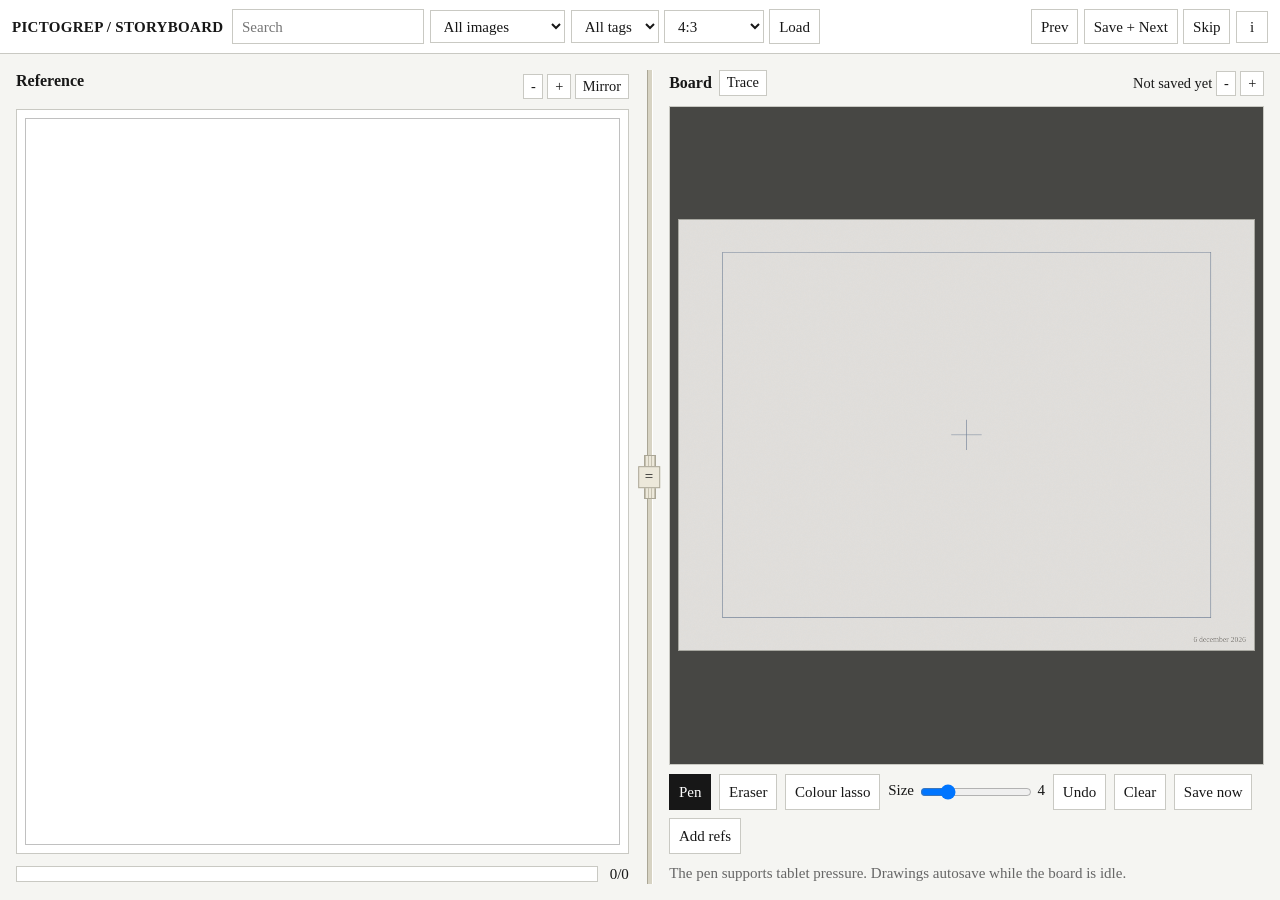
==== commit 1e84fd90: "Polish installs and speed up first search" ====
--- a/web/practice.html
+++ b/web/practice.html
@@ -4,6 +4,7 @@
   <meta charset="utf-8">
   <meta name="viewport" content="width=device-width, initial-scale=1">
   <title>Pictogrep Storyboard</title>
+  <link rel="icon" href="/assets/pictogrep.png">
   <style>
     :root { color-scheme: light; --bg:#f5f5f2; --paper:#fff; --fg:#171717; --muted:#666; --line:#c9c9c3; --soft:#eeeeea; }
     * { box-sizing: border-box; }
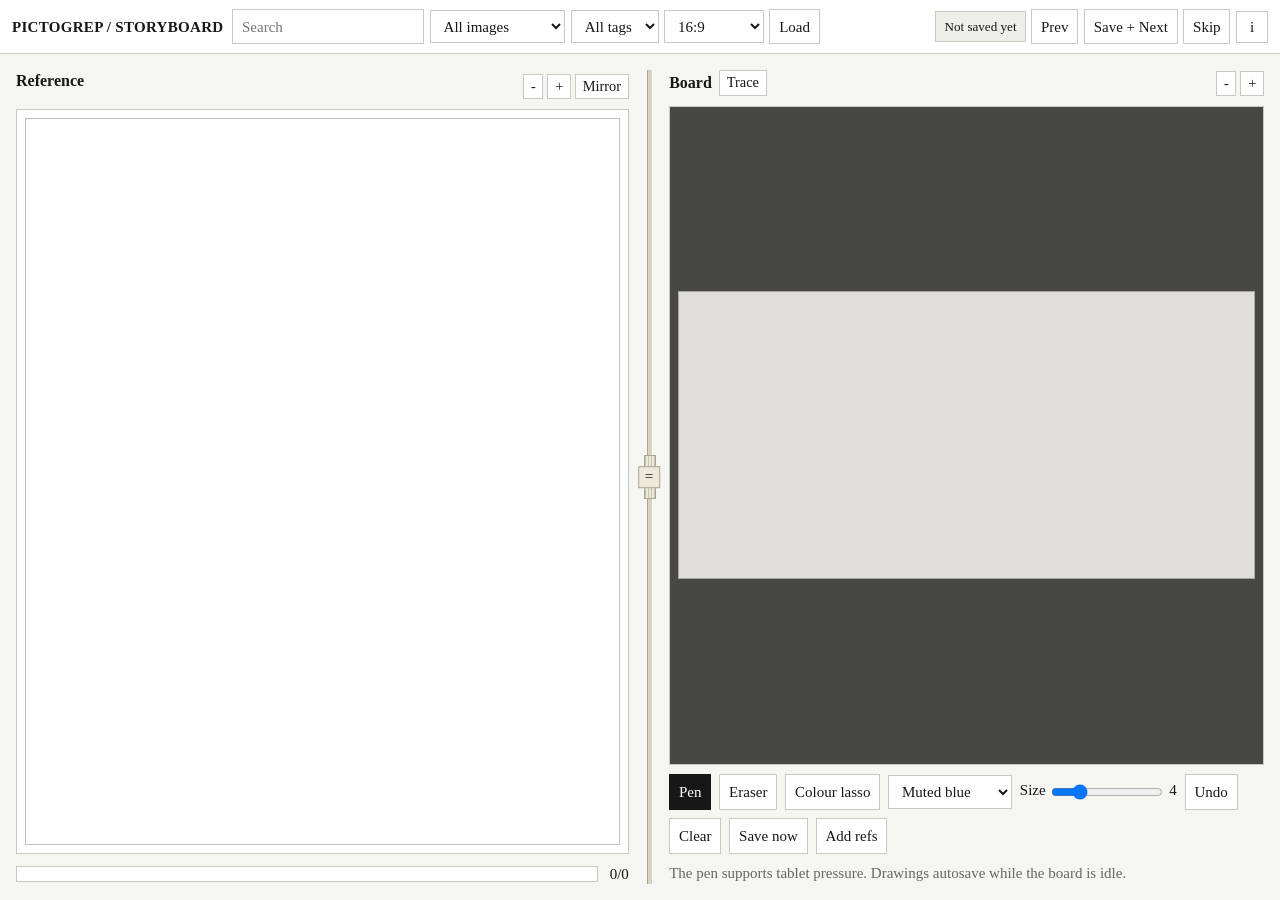
==== commit 01a148da: "Release Pictogrep 0.5.0" ====
--- a/web/practice.html
+++ b/web/practice.html
@@ -10,7 +10,7 @@
     * { box-sizing: border-box; }
     html, body { height: 100%; overflow: hidden; }
     body { min-height: 100vh; margin: 0; display: flex; flex-direction: column; font: 15px/1.35 serif; background: var(--bg); color: var(--fg); }
-    header { display: flex; gap: .55rem; align-items: center; padding: .55rem .75rem; border-bottom: 1px solid var(--line); background: var(--paper); white-space: nowrap; overflow-x: auto; overflow-y: hidden; }
+    header { position: relative; z-index: 20; display: flex; gap: .55rem; align-items: center; padding: .55rem .75rem; border-bottom: 1px solid var(--line); background: var(--paper); white-space: nowrap; overflow-x: auto; overflow-y: hidden; }
     .title { flex: 0 0 auto; min-width: 0; }
     .title strong { display: inline; letter-spacing: .02em; }
     .title span { display: none; }
@@ -67,7 +67,7 @@
     .tools { display: flex; gap: .5rem; align-items: center; flex-wrap: wrap; }
     .status { color: var(--muted); min-height: 1.3rem; }
     .header-status { display: none; }
-    .save-state { color: var(--fg); }
+    .save-state { flex: 0 0 auto; padding: .35rem .5rem; border: 1px solid var(--line); background: var(--soft); color: var(--fg); font-size: .82rem; }
     .info { position: relative; flex: 0 0 auto; }
     .info summary { display: grid; place-items: center; width: 2rem; height: 2rem; border: 1px solid var(--line); background: var(--paper); cursor: help; list-style: none; }
     .info summary:hover { background: var(--soft); }
@@ -78,11 +78,20 @@
     .empty { padding: 2rem; text-align: center; color: var(--muted); }
     [hidden] { display: none !important; }
     @media (max-width: 850px) {
-      .search-input { width: 9rem; }
-      main { grid-template-columns: 1fr; min-height: auto; }
+      html, body { height: auto; overflow: auto; }
+      body { display: block; }
+      header { position: sticky; top: 0; flex-wrap: wrap; overflow: visible; white-space: normal; }
+      .title { width: 100%; text-align: center; }
+      .controls { flex-wrap: wrap; }
+      .controls.primary { flex-basis: 100%; }
+      .controls.secondary { flex-basis: 100%; }
+      .search-input { width: min(14rem, 100%); flex: 1; }
+      main { display: grid; grid-template-columns: 1fr; gap: 1.25rem; min-height: auto; padding: .75rem; touch-action: pan-y; }
       .pane.left-pane, .pane.right-pane { padding: 0; }
       .divider { display: none; }
-      .frame { min-height: 42vh; }
+      .pane { min-height: auto; }
+      .frame { flex: none; width: 100%; min-height: 280px; height: min(64vw, 48vh); }
+      .tools { gap: .35rem; }
     }
   </style>
 </head>
@@ -93,34 +102,35 @@
       <span>rough redraws, one reference at a time</span>
     </div>
     <div class="controls primary">
-      <input id="clipSearch" class="search-input" type="search" placeholder="Search">
+      <input id="clipSearch" class="search-input" type="search" placeholder="Search" data-i18n-placeholder="storyboard.search">
       <select id="mode">
-        <option value="recent" data-count="30">30 most recent</option>
-        <option value="recent" data-count="100">100 most recent</option>
-        <option value="all" selected>All images</option>
-        <option value="recent" data-custom="1">Custom recent</option>
+        <option value="recent" data-count="30" data-i18n="storyboard.recent_30">30 most recent</option>
+        <option value="recent" data-count="100" data-i18n="storyboard.recent_100">100 most recent</option>
+        <option value="all" data-i18n="storyboard.all_images" selected>All images</option>
+        <option value="recent" data-custom="1" data-i18n="storyboard.custom_recent">Custom recent</option>
       </select>
       <select id="collection" title="Reference tag">
-        <option value="">All tags</option>
+        <option value="" data-i18n="storyboard.all_tags">All tags</option>
       </select>
       <input id="count" type="number" min="1" value="30" hidden>
       <select id="aspect">
-        <option value="16:9">16:9</option>
-        <option value="4:3" selected>4:3</option>
+        <option value="16:9" selected>16:9</option>
+        <option value="4:3">4:3</option>
         <option value="2:1">Pan H 2:1</option>
         <option value="3:4">Pan V 3:4</option>
       </select>
-      <button id="start">Load</button>
+      <button id="start" data-i18n="storyboard.load">Load</button>
       <span class="status header-status" id="status"></span>
     </div>
     <div class="controls secondary">
-      <button id="prev">Prev</button>
-      <button id="next">Save + Next</button>
-      <button id="skip">Skip</button>
+      <span id="saveState" class="save-state" role="status" aria-live="polite" data-i18n="storyboard.not_saved">Not saved yet</span>
+      <button id="prev" data-i18n="storyboard.previous">Prev</button>
+      <button id="next" data-i18n="storyboard.save_next">Save + Next</button>
+      <button id="skip" data-i18n="storyboard.skip">Skip</button>
       <details class="info" id="infoMenu">
         <summary title="Info">i</summary>
         <div class="info-panel">
-          <div class="info-row"><strong>Keys</strong><span>1/P pen · 2/E eraser · 3/S colour lasso · 4/T trace · Q/W pen size · Ctrl+Enter save + next · Ctrl+Z undo</span></div>
+          <div class="info-row"><strong>Keys</strong><span>←/→ previous/next · Ctrl+S save · Ctrl+Enter save + next · Ctrl+Z undo · 1/P pen · 2/E eraser · 3/S shade · 4/T trace · ? shortcuts</span></div>
           <div class="info-row"><strong>Status</strong><span id="infoStatus">Loading</span></div>
           <div class="info-row"><strong>Saving</strong><span id="infoSavePath"></span></div>
         </div>
@@ -131,12 +141,12 @@
   <main>
     <section class="pane left-pane">
       <div class="label">
-        <strong>Reference</strong>
+        <strong data-i18n="storyboard.reference">Reference</strong>
         <span class="label-actions">
           <span id="refName"></span>
           <button id="refSmaller" title="Make reference image smaller">-</button>
           <button id="refBigger" title="Make reference image bigger">+</button>
-          <button id="refMirror" title="Mirror reference horizontally">Mirror</button>
+          <button id="refMirror" title="Mirror reference horizontally" data-i18n="storyboard.mirror">Mirror</button>
         </span>
       </div>
       <div class="frame">
@@ -148,8 +158,8 @@
     <div id="divider" class="divider" title="Drag to resize"><button id="viewReset" title="Reset view">=</button></div>
     <section class="pane right-pane">
       <div class="label">
-        <span class="label-title"><strong>Board</strong><button id="trace" title="Show reference under the board">Trace</button></span>
-        <span class="label-actions"><span id="saveState" class="save-state">Not saved yet</span><button id="boardSmaller" title="Make drawing board smaller">-</button><button id="boardBigger" title="Make drawing board bigger">+</button></span>
+        <span class="label-title"><strong data-i18n="storyboard.board">Board</strong><button id="trace" title="Show reference under the board" data-i18n="storyboard.trace">Trace</button></span>
+        <span class="label-actions"><button id="boardSmaller" title="Make drawing board smaller">-</button><button id="boardBigger" title="Make drawing board bigger">+</button></span>
       </div>
       <div id="boardFrame" class="frame board-frame">
         <div id="boardRefs" class="board-refs"></div>
@@ -163,9 +173,9 @@
         </div>
       </div>
       <div class="tools">
-        <button id="pen" class="active">Pen</button>
-        <button id="eraser">Eraser</button>
-        <button id="shade" title="Draw a closed shape for a colored-pencil grain">Colour lasso</button>
+        <button id="pen" class="active" data-i18n="storyboard.pen">Pen</button>
+        <button id="eraser" data-i18n="storyboard.eraser">Eraser</button>
+        <button id="shade" title="Draw a closed shape for a colored-pencil grain" data-i18n="storyboard.colour_lasso">Colour lasso</button>
         <select id="shadeColour" title="Shade colour">
           <option value="#698ca3" selected>Muted blue</option>
           <option value="#000000">Grey</option>
@@ -174,17 +184,18 @@
           <option value="#719983">Muted green</option>
           <option value="#947ca3">Muted lilac</option>
         </select>
-        <label>Size <input id="brush" type="range" min="1" max="22" value="4"> <span id="brushValue">4</span></label>
-        <button id="undo">Undo</button>
-        <button id="clear">Clear</button>
-        <button id="save">Save now</button>
-        <button id="addRefs" title="Add up to five movable reference images">Add refs</button>
+        <label><span data-i18n="storyboard.size">Size</span> <input id="brush" type="range" min="1" max="22" value="4"> <span id="brushValue">4</span></label>
+        <button id="undo" data-i18n="storyboard.undo">Undo</button>
+        <button id="clear" data-i18n="storyboard.clear">Clear</button>
+        <button id="save" data-i18n="storyboard.save_now">Save now</button>
+        <button id="addRefs" title="Add up to five movable reference images" data-i18n="storyboard.add_refs">Add refs</button>
         <input id="refFiles" type="file" accept="image/*" multiple hidden>
       </div>
-      <div class="status">The pen supports tablet pressure. Drawings autosave while the board is idle.</div>
+      <div class="status" data-i18n="storyboard.autosave_help">The pen supports tablet pressure. Drawings autosave while the board is idle.</div>
     </section>
   </main>
 
+  <script src="/i18n/i18n.js"></script>
   <script>
     const img = document.getElementById('reference');
     const empty = document.getElementById('empty');
@@ -255,10 +266,21 @@
     let resizing = false;
     let strokeChanged = false;
     let strokeUndoCaptured = false;
+    let vimModeEnabled = false;
+    const t = (key, values) => window.PictogrepI18n.t(key, values);
+    fetch('/api/app/state').then(response => response.json()).then(async state => {
+      vimModeEnabled = Boolean(state.plugins?.vim?.enabled);
+      await window.PictogrepI18n.init(state.language);
+      if (vimModeEnabled) status('Vim Mode enabled: h/l navigate · j shade · k trace · u undo · q return');
+    }).catch(() => {});
 
     function status(text) {
       statusEl.textContent = text;
       infoStatus.textContent = text || '';
+    }
+
+    function setSaveState(key, values) {
+      saveState.textContent = t(key, values);
     }
 
     function cancelScheduledSave() {
@@ -417,7 +439,7 @@
       img.classList.toggle('mirrored', refMirrored);
       traceRef.classList.toggle('mirrored', refMirrored);
       refMirror.classList.toggle('active', refMirrored);
-      refMirror.textContent = refMirrored ? 'Mirrored' : 'Mirror';
+      refMirror.textContent = t(refMirrored ? 'storyboard.mirrored' : 'storyboard.mirror');
       refMirror.title = refMirrored ? 'Unmirror reference' : 'Mirror reference horizontally';
     }
 
@@ -460,7 +482,7 @@
       dirty = false;
       drawingPresent = false;
       changeRevision++;
-      saveState.textContent = 'Not saved yet';
+      setSaveState('storyboard.not_saved');
     }
 
     function fitCanvasStack() {
@@ -1269,7 +1291,7 @@
 
     function applyTrace() {
       traceBtn.classList.toggle('active', trace);
-      traceBtn.textContent = trace ? 'Trace on' : 'Trace';
+      traceBtn.textContent = t(trace ? 'storyboard.trace_on' : 'storyboard.trace');
       traceBtn.title = trace ? 'Hide tracing reference' : 'Show reference under the board';
       traceRef.hidden = !trace || !images.length;
       if (trace && img.src) {
@@ -1548,7 +1570,7 @@
       dirty = true;
       drawingPresent = true;
       changeRevision++;
-      saveState.textContent = 'Unsaved changes';
+      setSaveState('storyboard.unsaved');
     }
 
     function canStartStroke(e) {
@@ -1690,11 +1712,12 @@
       }
       if (!boardHasDrawing()) {
         dirty = false;
-        saveState.textContent = 'Empty drawing not saved';
+        setSaveState('storyboard.empty_not_saved');
         if (showStatus) status('Draw something before saving, or use Skip.');
         return false;
       }
       saving = true;
+      setSaveState('storyboard.saving');
       const savingRevision = changeRevision;
       const item = images[index];
       try {
@@ -1715,12 +1738,14 @@
         const data = await res.json();
         if (!res.ok || !data.ok) {
           const message = data.error || 'unknown error';
-          saveState.textContent = 'Save failed';
+          setSaveState('storyboard.save_failed');
           status('Save failed: ' + message);
           throw new Error(message);
         }
-        if (changeRevision === savingRevision) dirty = false;
-        saveState.textContent = 'Saved ' + data.file;
+        if (changeRevision === savingRevision) {
+          dirty = false;
+          setSaveState('storyboard.saved', {file: data.file});
+        } else setSaveState('storyboard.unsaved');
         if (showStatus) status('Saved ' + data.file);
         return true;
       } finally {
@@ -1743,7 +1768,7 @@
       }
       if (index >= images.length - 1) {
         status('Finished ' + images.length + ' images.');
-        saveState.textContent = save ? 'Saved final image' : 'Final image skipped';
+        setSaveState(save ? 'storyboard.saved_final' : 'storyboard.skipped_final');
         return;
       }
       index = Math.min(images.length - 1, index + 1);
@@ -1760,7 +1785,7 @@
       applyTool();
       dirty = true;
       changeRevision++;
-      saveState.textContent = 'Unsaved changes';
+      setSaveState('storyboard.unsaved');
       scheduleSave();
     }
 
@@ -1771,7 +1796,7 @@
       drawingPresent = false;
       dirty = true;
       changeRevision++;
-      saveState.textContent = 'Unsaved changes';
+      setSaveState('storyboard.unsaved');
       scheduleSave();
     }
 
@@ -1864,11 +1889,37 @@
       if (!res.ok) return;
       const data = await res.json();
       const escapeHTML = value => String(value).replace(/[&<>"']/g, char => ({'&':'&amp;','<':'&lt;','>':'&gt;','"':'&quot;',"'":'&#39;'}[char]));
-      collection.innerHTML = '<option value="">All tags</option>' + data.collections.map(item =>
+      collection.innerHTML = '<option value="">' + t('storyboard.all_tags') + '</option>' + data.collections.map(item =>
         '<option value="' + escapeHTML(item.name) + '">' + escapeHTML(item.name) + ' (' + item.count + ')</option>'
       ).join('');
     }
     document.addEventListener('keydown', e => {
+      if (e.key === '?' && !e.target.matches('input, select, textarea')) {
+        e.preventDefault();
+        document.getElementById('infoMenu').open = true;
+        return;
+      }
+      if (e.key === 'Escape') {
+        document.querySelectorAll('details[open]').forEach(item => { item.open = false; });
+        return;
+      }
+      if (!e.ctrlKey && !e.metaKey && vimModeEnabled && !e.target.matches('input, select, textarea')) {
+        if (e.key === 'h') { e.preventDefault(); document.getElementById('prev').click(); return; }
+        if (e.key === 'l') { e.preventDefault(); document.getElementById('next').click(); return; }
+        if (e.key === 'j') { e.preventDefault(); document.getElementById('shade').click(); return; }
+        if (e.key === 'k') { e.preventDefault(); document.getElementById('trace').click(); return; }
+        if (e.key === 'u') { e.preventDefault(); undo(); return; }
+        if (e.key === 'q') { e.preventDefault(); window.location.href = '/'; return; }
+      }
+      if ((e.ctrlKey || e.metaKey) && e.key.toLowerCase() === 's') {
+        e.preventDefault();
+        saveCurrent(false);
+        return;
+      }
+      if (!e.ctrlKey && !e.metaKey && !e.altKey && !e.target.matches('input, select, textarea')) {
+        if (e.key === 'ArrowLeft') { e.preventDefault(); document.getElementById('prev').click(); return; }
+        if (e.key === 'ArrowRight') { e.preventDefault(); document.getElementById('next').click(); return; }
+      }
       if ((e.ctrlKey || e.metaKey) && e.key === 'Enter') {
         e.preventDefault();
         next(true);
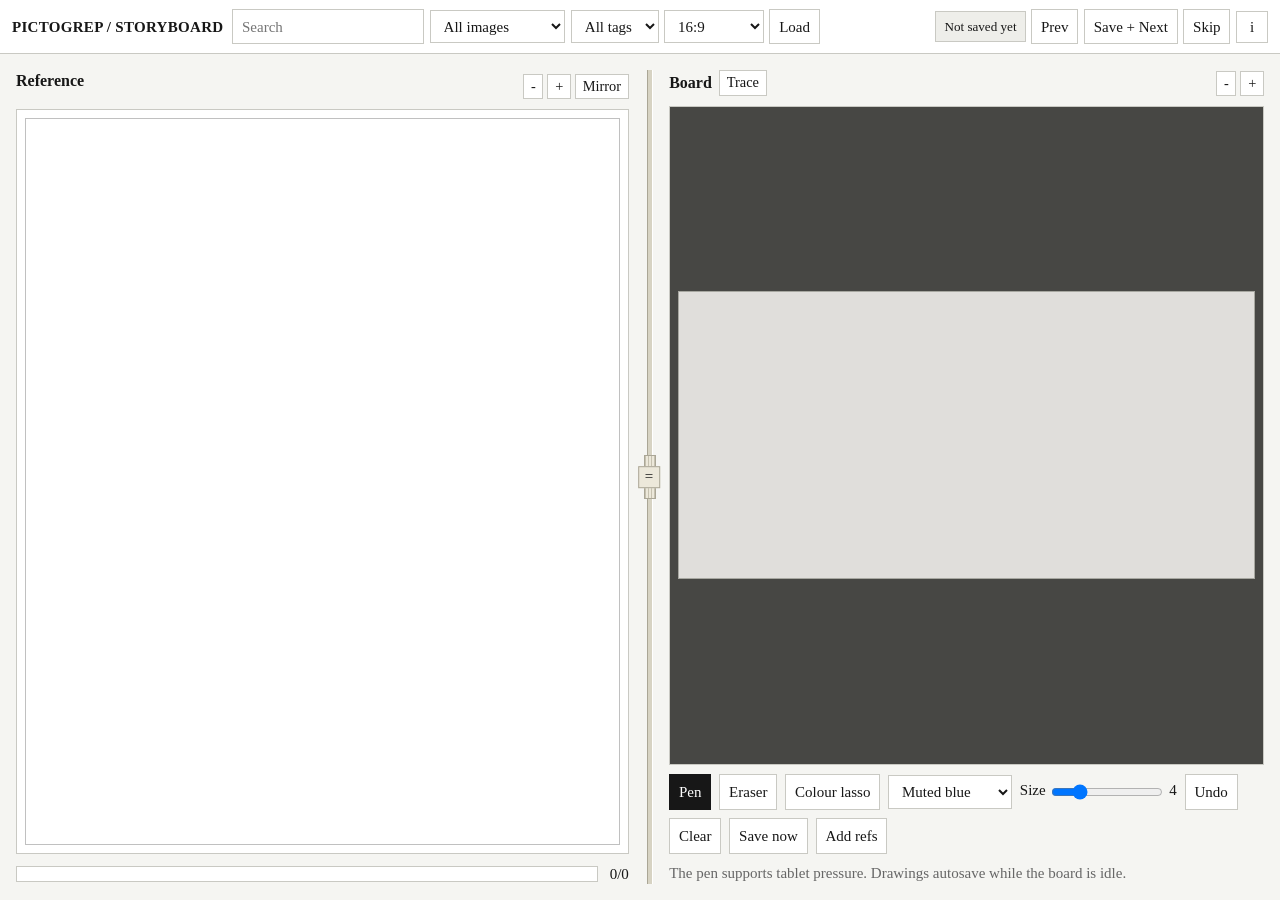
==== commit 012b9ac4: "Complete Portuguese interface localization" ====
--- a/web/practice.html
+++ b/web/practice.html
@@ -98,8 +98,8 @@
 <body>
   <header>
     <div class="title">
-      <strong><a href="/" style="color:inherit;text-decoration:none" title="Back to Pictogrep">PICTOGREP</a> / STORYBOARD</strong>
-      <span>rough redraws, one reference at a time</span>
+      <strong><a href="/" style="color:inherit;text-decoration:none" title="Back to Pictogrep" data-i18n-title="storyboard.back">PICTOGREP</a> / <b data-i18n="storyboard.title">STORYBOARD</b></strong>
+      <span data-i18n="storyboard.tagline">rough redraws, one reference at a time</span>
     </div>
     <div class="controls primary">
       <input id="clipSearch" class="search-input" type="search" placeholder="Search" data-i18n-placeholder="storyboard.search">
@@ -109,15 +109,15 @@
         <option value="all" data-i18n="storyboard.all_images" selected>All images</option>
         <option value="recent" data-custom="1" data-i18n="storyboard.custom_recent">Custom recent</option>
       </select>
-      <select id="collection" title="Reference tag">
+      <select id="collection" title="Reference tag" data-i18n-title="storyboard.reference_folder">
         <option value="" data-i18n="storyboard.all_tags">All tags</option>
       </select>
       <input id="count" type="number" min="1" value="30" hidden>
       <select id="aspect">
         <option value="16:9" selected>16:9</option>
         <option value="4:3">4:3</option>
-        <option value="2:1">Pan H 2:1</option>
-        <option value="3:4">Pan V 3:4</option>
+        <option value="2:1" data-i18n="storyboard.pan_h">Pan H 2:1</option>
+        <option value="3:4" data-i18n="storyboard.pan_v">Pan V 3:4</option>
       </select>
       <button id="start" data-i18n="storyboard.load">Load</button>
       <span class="status header-status" id="status"></span>
@@ -128,11 +128,11 @@
       <button id="next" data-i18n="storyboard.save_next">Save + Next</button>
       <button id="skip" data-i18n="storyboard.skip">Skip</button>
       <details class="info" id="infoMenu">
-        <summary title="Info">i</summary>
+        <summary title="Info" data-i18n-title="storyboard.info">i</summary>
         <div class="info-panel">
-          <div class="info-row"><strong>Keys</strong><span>←/→ previous/next · Ctrl+S save · Ctrl+Enter save + next · Ctrl+Z undo · 1/P pen · 2/E eraser · 3/S shade · 4/T trace · ? shortcuts</span></div>
-          <div class="info-row"><strong>Status</strong><span id="infoStatus">Loading</span></div>
-          <div class="info-row"><strong>Saving</strong><span id="infoSavePath"></span></div>
+          <div class="info-row"><strong data-i18n="storyboard.keys">Keys</strong><span data-i18n="storyboard.keys_help">←/→ previous/next · Ctrl+S save · Ctrl+Enter save + next · Ctrl+Z undo · 1/P pen · 2/E eraser · 3/S shade · 4/T trace · ? shortcuts</span></div>
+          <div class="info-row"><strong data-i18n="storyboard.status">Status</strong><span id="infoStatus" data-i18n="storyboard.loading">Loading</span></div>
+          <div class="info-row"><strong data-i18n="storyboard.saving_label">Saving</strong><span id="infoSavePath"></span></div>
         </div>
       </details>
     </div>
@@ -144,22 +144,22 @@
         <strong data-i18n="storyboard.reference">Reference</strong>
         <span class="label-actions">
           <span id="refName"></span>
-          <button id="refSmaller" title="Make reference image smaller">-</button>
-          <button id="refBigger" title="Make reference image bigger">+</button>
-          <button id="refMirror" title="Mirror reference horizontally" data-i18n="storyboard.mirror">Mirror</button>
+          <button id="refSmaller" title="Make reference image smaller" data-i18n-title="storyboard.ref_smaller">-</button>
+          <button id="refBigger" title="Make reference image bigger" data-i18n-title="storyboard.ref_bigger">+</button>
+          <button id="refMirror" title="Mirror reference horizontally" data-i18n-title="storyboard.mirror_help" data-i18n="storyboard.mirror">Mirror</button>
         </span>
       </div>
       <div class="frame">
         <img id="reference" alt="">
-        <div id="empty" class="empty" hidden>No images found. Run pictogrep index /path/to/images or pass a folder to storyboard.</div>
+        <div id="empty" class="empty" data-i18n="storyboard.no_images" hidden>No images found. Run pictogrep index /path/to/images or pass a folder to storyboard.</div>
       </div>
       <div class="bar"><progress id="progress" value="0" max="1"></progress><span id="counter">0/0</span></div>
     </section>
-    <div id="divider" class="divider" title="Drag to resize"><button id="viewReset" title="Reset view">=</button></div>
+    <div id="divider" class="divider" title="Drag to resize" data-i18n-title="storyboard.resize"><button id="viewReset" title="Reset view" data-i18n-title="storyboard.reset_view">=</button></div>
     <section class="pane right-pane">
       <div class="label">
-        <span class="label-title"><strong data-i18n="storyboard.board">Board</strong><button id="trace" title="Show reference under the board" data-i18n="storyboard.trace">Trace</button></span>
-        <span class="label-actions"><button id="boardSmaller" title="Make drawing board smaller">-</button><button id="boardBigger" title="Make drawing board bigger">+</button></span>
+        <span class="label-title"><strong data-i18n="storyboard.board">Board</strong><button id="trace" title="Show reference under the board" data-i18n-title="storyboard.trace_show" data-i18n="storyboard.trace">Trace</button></span>
+        <span class="label-actions"><button id="boardSmaller" title="Make drawing board smaller" data-i18n-title="storyboard.board_smaller">-</button><button id="boardBigger" title="Make drawing board bigger" data-i18n-title="storyboard.board_bigger">+</button></span>
       </div>
       <div id="boardFrame" class="frame board-frame">
         <div id="boardRefs" class="board-refs"></div>
@@ -175,20 +175,20 @@
       <div class="tools">
         <button id="pen" class="active" data-i18n="storyboard.pen">Pen</button>
         <button id="eraser" data-i18n="storyboard.eraser">Eraser</button>
-        <button id="shade" title="Draw a closed shape for a colored-pencil grain" data-i18n="storyboard.colour_lasso">Colour lasso</button>
-        <select id="shadeColour" title="Shade colour">
-          <option value="#698ca3" selected>Muted blue</option>
-          <option value="#000000">Grey</option>
-          <option value="#aa7182">Muted pink</option>
-          <option value="#b39654">Muted yellow</option>
-          <option value="#719983">Muted green</option>
-          <option value="#947ca3">Muted lilac</option>
+        <button id="shade" title="Draw a closed shape for a colored-pencil grain" data-i18n-title="storyboard.colour_lasso_help" data-i18n="storyboard.colour_lasso">Colour lasso</button>
+        <select id="shadeColour" title="Shade colour" data-i18n-title="storyboard.shade_colour">
+          <option value="#698ca3" data-i18n="storyboard.muted_blue" selected>Muted blue</option>
+          <option value="#000000" data-i18n="storyboard.grey">Grey</option>
+          <option value="#aa7182" data-i18n="storyboard.muted_pink">Muted pink</option>
+          <option value="#b39654" data-i18n="storyboard.muted_yellow">Muted yellow</option>
+          <option value="#719983" data-i18n="storyboard.muted_green">Muted green</option>
+          <option value="#947ca3" data-i18n="storyboard.muted_lilac">Muted lilac</option>
         </select>
         <label><span data-i18n="storyboard.size">Size</span> <input id="brush" type="range" min="1" max="22" value="4"> <span id="brushValue">4</span></label>
         <button id="undo" data-i18n="storyboard.undo">Undo</button>
         <button id="clear" data-i18n="storyboard.clear">Clear</button>
         <button id="save" data-i18n="storyboard.save_now">Save now</button>
-        <button id="addRefs" title="Add up to five movable reference images" data-i18n="storyboard.add_refs">Add refs</button>
+        <button id="addRefs" title="Add up to five movable reference images" data-i18n-title="storyboard.add_refs_help" data-i18n="storyboard.add_refs">Add refs</button>
         <input id="refFiles" type="file" accept="image/*" multiple hidden>
       </div>
       <div class="status" data-i18n="storyboard.autosave_help">The pen supports tablet pressure. Drawings autosave while the board is idle.</div>
@@ -249,8 +249,7 @@
     let undoStack = [];
     let saveTimer = null;
     let saveIdleHandle = null;
-    let saving = false;
-    let saveAgain = false;
+    let activeSavePromise = null;
     let drawingPresent = false;
     let changeRevision = 0;
     let boardReferences = [];
@@ -271,7 +270,7 @@
     fetch('/api/app/state').then(response => response.json()).then(async state => {
       vimModeEnabled = Boolean(state.plugins?.vim?.enabled);
       await window.PictogrepI18n.init(state.language);
-      if (vimModeEnabled) status('Vim Mode enabled: h/l navigate · j shade · k trace · u undo · q return');
+      if (vimModeEnabled) status(t('storyboard.vim_enabled'));
     }).catch(() => {});
 
     function status(text) {
@@ -317,7 +316,7 @@
         const remove = document.createElement('button');
         remove.type = 'button';
         remove.textContent = '×';
-        remove.title = 'Remove reference from board';
+        remove.title = t('storyboard.remove_reference');
         const handle = document.createElement('span');
         handle.className = 'ref-resize';
         card.append(image, remove, handle);
@@ -371,7 +370,7 @@
         handle.addEventListener('pointerdown', e => begin(e, true));
       }
       addRefs.disabled = boardReferences.length >= 5;
-      addRefs.title = boardReferences.length >= 5 ? 'Five-reference limit reached' : 'Add up to five movable reference images';
+      addRefs.title = t(boardReferences.length >= 5 ? 'storyboard.reference_limit' : 'storyboard.add_refs_help');
     }
 
     async function loadBoardReferences() {
@@ -418,21 +417,21 @@
       refScale = Math.max(0.45, Math.min(2.4, nextScale));
       img.style.setProperty('--ref-size', Math.round(refScale * 100) + '%');
       localStorage.setItem('pictogrepStoryRefScale', refScale.toFixed(2));
-      if (showStatus) status('Reference image ' + Math.round(refScale * 100) + '%');
+      if (showStatus) status(t('storyboard.reference_scale', {percent: Math.round(refScale * 100)}));
     }
 
     function resetView() {
       setPaneSplitPercent(50);
       setReferenceScale(1, false);
       setBoardScale(1, false);
-      status('View reset');
+      status(t('storyboard.view_reset'));
     }
 
     function setBoardScale(nextScale, showStatus = true) {
       boardScale = Math.max(0.45, Math.min(2.4, nextScale));
       localStorage.setItem('pictogrepStoryBoardScale', boardScale.toFixed(2));
       fitCanvasStack();
-      if (showStatus) status('Drawing board ' + Math.round(boardScale * 100) + '%');
+      if (showStatus) status(t('storyboard.board_scale', {percent: Math.round(boardScale * 100)}));
     }
 
     function applyReferenceMirror() {
@@ -440,14 +439,14 @@
       traceRef.classList.toggle('mirrored', refMirrored);
       refMirror.classList.toggle('active', refMirrored);
       refMirror.textContent = t(refMirrored ? 'storyboard.mirrored' : 'storyboard.mirror');
-      refMirror.title = refMirrored ? 'Unmirror reference' : 'Mirror reference horizontally';
+      refMirror.title = t(refMirrored ? 'storyboard.unmirror' : 'storyboard.mirror_help');
     }
 
     function toggleReferenceMirror() {
       refMirrored = !refMirrored;
       localStorage.setItem('pictogrepStoryRefMirror', refMirrored ? '1' : '0');
       applyReferenceMirror();
-      status(refMirrored ? 'Reference mirrored' : 'Reference normal');
+      status(t(refMirrored ? 'storyboard.reference_mirrored' : 'storyboard.reference_normal'));
     }
 
     function canvasSize() {
@@ -1292,7 +1291,7 @@
     function applyTrace() {
       traceBtn.classList.toggle('active', trace);
       traceBtn.textContent = t(trace ? 'storyboard.trace_on' : 'storyboard.trace');
-      traceBtn.title = trace ? 'Hide tracing reference' : 'Show reference under the board';
+      traceBtn.title = t(trace ? 'storyboard.trace_hide' : 'storyboard.trace_show');
       traceRef.hidden = !trace || !images.length;
       if (trace && img.src) {
         traceRef.src = img.src;
@@ -1303,7 +1302,7 @@
       trace = !trace;
       localStorage.setItem('pictogrepStoryTrace', trace ? '1' : '0');
       applyTrace();
-      status(trace ? 'Trace on' : 'Trace off');
+      status(t(trace ? 'storyboard.trace_on' : 'storyboard.trace_off'));
     }
 
     function applyTool() {
@@ -1318,7 +1317,7 @@
     function setTool(nextTool) {
       tool = nextTool;
       applyTool();
-      status(tool === 'eraser' ? 'Eraser' : tool === 'shade' ? 'Colour pencil lasso — draw a closed shape' : 'Pen');
+      status(t(tool === 'eraser' ? 'storyboard.eraser' : tool === 'shade' ? 'storyboard.lasso_status' : 'storyboard.pen'));
     }
 
     function showImage() {
@@ -1353,17 +1352,17 @@
       if (document.activeElement === clipSearch) clipSearch.blur();
       const q = clipSearch.value.trim();
       if (q) {
-        status('Searching...');
+        status(t('storyboard.searching'));
         const res = await fetch('/api/search?q=' + encodeURIComponent(q) + '&tag=' + encodeURIComponent(collection.value));
         const data = await res.json();
         if (!res.ok) {
-          status(data.error || 'Search failed');
+          status(data.error || t('storyboard.search_failed'));
           return;
         }
         images = data.images;
         index = 0;
         infoSavePath.textContent = data.out || '';
-        status(data.selected + ' CLIP matches for: ' + q);
+        status(t('storyboard.matches', {count: data.selected, query: q}));
         showImage();
         return;
       }
@@ -1381,7 +1380,7 @@
       images = data.images;
       index = 0;
       infoSavePath.textContent = data.out || '';
-      status(data.total + ' available, ' + images.length + ' selected');
+      status(t('storyboard.available', {total: data.total, selected: images.length}));
       showImage();
     }
 
@@ -1706,21 +1705,23 @@
     async function saveCurrent(showStatus = true) {
       if (!images.length) return false;
       cancelScheduledSave();
-      if (saving) {
-        saveAgain = true;
-        return true;
+      // Navigation must wait for the actual save, not merely notice that an
+      // autosave is already running. If the drawing changed during that save,
+      // persist the newer revision before allowing the caller to continue.
+      while (activeSavePromise) {
+        await activeSavePromise;
+        cancelScheduledSave();
       }
       if (!boardHasDrawing()) {
         dirty = false;
         setSaveState('storyboard.empty_not_saved');
-        if (showStatus) status('Draw something before saving, or use Skip.');
+        if (showStatus) status(t('storyboard.draw_before_save'));
         return false;
       }
-      saving = true;
       setSaveState('storyboard.saving');
       const savingRevision = changeRevision;
       const item = images[index];
-      try {
+      const pending = (async () => {
         const payload = {
           index: index + 1,
           imageId: item.id,
@@ -1739,22 +1740,24 @@
         if (!res.ok || !data.ok) {
           const message = data.error || 'unknown error';
           setSaveState('storyboard.save_failed');
-          status('Save failed: ' + message);
+          status(t('storyboard.save_failed_detail', {error: message}));
           throw new Error(message);
         }
         if (changeRevision === savingRevision) {
           dirty = false;
           setSaveState('storyboard.saved', {file: data.file});
         } else setSaveState('storyboard.unsaved');
-        if (showStatus) status('Saved ' + data.file);
+        if (showStatus) status(t('storyboard.saved', {file: data.file}));
         return true;
+      })();
+      activeSavePromise = pending;
+      let saved;
+      try {
+        saved = await pending;
       } finally {
-        saving = false;
-        if (saveAgain) {
-          saveAgain = false;
-          if (dirty) scheduleSave();
-        }
-      }
+        if (activeSavePromise === pending) activeSavePromise = null;
+      }
+      return dirty ? saveCurrent(showStatus) : saved;
     }
 
     async function next(save) {
@@ -1762,12 +1765,12 @@
       if (save) {
         const saved = await saveCurrent(false);
         if (!saved) {
-          status('Empty drawing not saved. Use Skip to move on.');
+          status(t('storyboard.empty_skip'));
           return;
         }
       }
       if (index >= images.length - 1) {
-        status('Finished ' + images.length + ' images.');
+        status(t('storyboard.finished', {count: images.length}));
         setSaveState(save ? 'storyboard.saved_final' : 'storyboard.skipped_final');
         return;
       }
@@ -1817,6 +1820,17 @@
     }
 
     document.getElementById('start').onclick = loadImages;
+    document.querySelector('.title a').addEventListener('click', async e => {
+      if (!dirty && !activeSavePromise) return;
+      e.preventDefault();
+      const href = e.currentTarget.href;
+      try {
+        await saveCurrent(false);
+        window.location.href = href;
+      } catch (_) {
+        // saveCurrent already leaves the drawing in place and shows the error.
+      }
+    });
     clipSearch.addEventListener('keydown', e => {
       if (e.key === 'Enter') {
         e.preventDefault();
@@ -1832,7 +1846,7 @@
     document.getElementById('prev').onclick = async () => {
       if (dirty) await saveCurrent(false);
       if (index <= 0) {
-        status('Already at the first image.');
+        status(t('storyboard.first_image'));
         return;
       }
       index = Math.max(0, index - 1);
@@ -1850,11 +1864,11 @@
       const available = Math.max(0, 5 - boardReferences.length);
       const files = Array.from(refFiles.files || []).slice(0, available);
       if (!files.length) {
-        status(available ? 'Choose an image to add.' : 'Five-reference limit reached.');
+        status(t(available ? 'storyboard.choose_reference' : 'storyboard.reference_limit'));
         refFiles.value = '';
         return;
       }
-      status('Adding reference images...');
+      status(t('storyboard.adding_references'));
       for (const file of files) {
         const dataUrl = await new Promise((resolve, reject) => {
           const reader = new FileReader();
@@ -1869,13 +1883,13 @@
         });
         const data = await res.json();
         if (!res.ok) {
-          status(data.error || 'Could not add reference image.');
+          status(data.error || t('storyboard.add_reference_failed'));
           break;
         }
       }
       refFiles.value = '';
       await loadBoardReferences();
-      status(boardReferences.length + ' board reference' + (boardReferences.length === 1 ? '' : 's'));
+      status(t(boardReferences.length === 1 ? 'storyboard.reference_count_one' : 'storyboard.reference_count', {count: boardReferences.length}));
     };
     aspect.onchange = async () => {
       if (dirty) await saveCurrent(false);
@@ -1957,7 +1971,7 @@
         const delta = e.key.toLowerCase() === 'q' ? -1 : 1;
         brush.value = String(Math.max(Number(brush.min), Math.min(Number(brush.max), Number(brush.value) + delta)));
         applyTool();
-        status('Pen size ' + brush.value);
+        status(t('storyboard.pen_size', {size: brush.value}));
         return;
       }
       if (e.key.toLowerCase() === 'z') {
@@ -1965,6 +1979,11 @@
         undo();
       }
     }, true);
+    window.addEventListener('beforeunload', e => {
+      if (!dirty && !activeSavePromise) return;
+      e.preventDefault();
+      e.returnValue = '';
+    });
 
     restorePaneSplit();
     setReferenceScale(refScale);
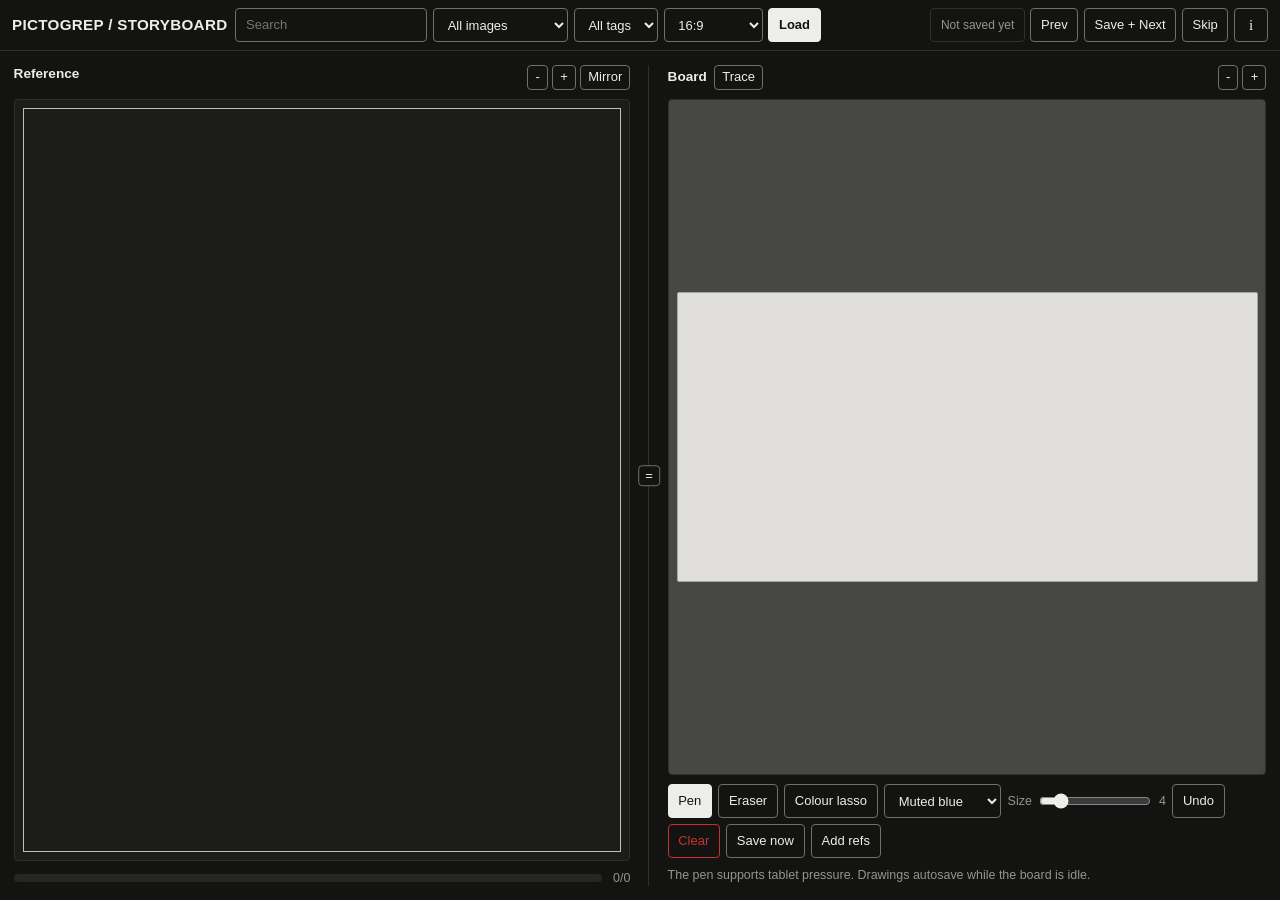
==== commit 3069aaa1: "Report the install, and move the folder canvas to the plugin Pictogrep could see that somebody used " ====
--- a/web/practice.html
+++ b/web/practice.html
@@ -6,52 +6,88 @@
   <title>Pictogrep Storyboard</title>
   <link rel="icon" href="/assets/pictogrep.png">
   <style>
-    :root { color-scheme: light; --bg:#f5f5f2; --paper:#fff; --fg:#171717; --muted:#666; --line:#c9c9c3; --soft:#eeeeea; }
+    :root {
+      --fg: #ededeb;
+      --fg-subtle: #949490;
+      --bg: #131312;
+      --bg-sunken: #1c1c1a;
+      --bg-hover: #262624;
+      --line: #302f2d;
+      --line-strong: #6f6f6b;
+      --focus: #7fa1ff;
+      --danger-strong: #c4342f;
+      --radius: 4px;
+      --control-height: 34px;
+      color-scheme: dark;
+    }
+    :root[data-theme="light"] {
+      --fg: #171717;
+      --fg-subtle: #666;
+      --bg: #fff;
+      --bg-sunken: #f6f6f5;
+      --bg-hover: #ededec;
+      --line: #dcdcda;
+      --line-strong: #767676;
+      --focus: #3157dc;
+      --danger-strong: #b42323;
+      color-scheme: light;
+    }
     * { box-sizing: border-box; }
     html, body { height: 100%; overflow: hidden; }
     body { min-height: 100vh; margin: 0; display: flex; flex-direction: column; font: 15px/1.35 serif; background: var(--bg); color: var(--fg); }
-    header { position: relative; z-index: 20; display: flex; gap: .55rem; align-items: center; padding: .55rem .75rem; border-bottom: 1px solid var(--line); background: var(--paper); white-space: nowrap; overflow-x: auto; overflow-y: hidden; }
-    .title { flex: 0 0 auto; min-width: 0; }
-    .title strong { display: inline; letter-spacing: .02em; }
+    :focus-visible { outline: 2px solid var(--focus); outline-offset: 2px; }
+    header { position: relative; z-index: 20; display: flex; gap: .5rem; align-items: center; padding: .5rem .75rem; border-bottom: 1px solid var(--line); background: var(--bg); white-space: nowrap; overflow-x: auto; overflow-y: hidden; }
+    .title { flex: 0 0 auto; min-width: 0; font-family: Arial, Helvetica, sans-serif; }
+    .title strong { display: inline; letter-spacing: .02em; font-size: .95rem; }
     .title span { display: none; }
     .controls { display: flex; gap: .35rem; align-items: center; flex-wrap: nowrap; min-width: 0; }
     .controls.primary { flex: 1 1 auto; }
     .controls.secondary { flex: 0 0 auto; }
-    button, select, input { font: inherit; border: 1px solid var(--line); background: var(--paper); color: var(--fg); padding: .42rem .55rem; }
+    button, select, input {
+      font: 13px/1.3 Arial, Helvetica, sans-serif;
+      border: 1px solid var(--line-strong);
+      border-radius: var(--radius);
+      background: var(--bg);
+      color: var(--fg);
+      min-height: var(--control-height);
+      padding: 0 .6rem;
+    }
     button { cursor: pointer; }
-    button:hover { background: var(--soft); }
-    button.active { background: #171717; border-color: #171717; color: #fff; }
+    button:hover { background: var(--bg-hover); }
+    button:disabled { opacity: .55; cursor: default; }
+    button.primary { border-color: var(--fg); background: var(--fg); color: var(--bg); font-weight: 600; }
+    button.primary:hover { opacity: .88; }
+    button.danger { border-color: var(--danger-strong); color: var(--danger-strong); }
+    button.danger:hover { background: var(--bg-hover); }
+    button.active { background: var(--fg); border-color: var(--fg); color: var(--bg); }
     input[type=number] { width: 5.5rem; }
     .search-input { width: min(12rem, 18vw); min-width: 8rem; }
-    input[type=range] { width: 7rem; vertical-align: middle; }
-    main { flex: 1; min-height: 0; display: grid; grid-template-columns: minmax(220px, var(--left-pane, 50%)) 18px minmax(260px, 1fr); gap: 0; padding: 1rem; touch-action: none; }
-    .pane { min-width: 0; min-height: 0; display: flex; flex-direction: column; gap: .6rem; }
-    .pane.left-pane { padding-right: .7rem; }
-    .pane.right-pane { padding-left: .7rem; }
+    input[type=range] { width: 7rem; vertical-align: middle; padding: 0; border: 0; background: none; min-height: 0; accent-color: var(--fg); }
+    main { flex: 1; min-height: 0; display: grid; grid-template-columns: minmax(220px, var(--left-pane, 50%)) 18px minmax(260px, 1fr); gap: 0; padding: .85rem; touch-action: none; }
+    .pane { min-width: 0; min-height: 0; display: flex; flex-direction: column; gap: .55rem; }
+    .pane.left-pane { padding-right: .6rem; }
+    .pane.right-pane { padding-left: .6rem; }
     .divider { position: relative; cursor: col-resize; touch-action: none; background: transparent; }
-    .divider::before { content: ""; position: absolute; top: 0; bottom: 0; left: 7px; width: 4px; border-left: 1px solid #aaa696; border-right: 1px solid #fff; background: #d7d3c3; }
-    .divider::after { content: ""; position: absolute; top: 50%; left: 4px; width: 10px; height: 42px; transform: translateY(-50%); border: 1px solid #aaa696; background: repeating-linear-gradient(90deg, #c6c1b0 0 1px, #ece8da 1px 3px); }
-    .divider:hover::before, .divider.dragging::before { background: #bdb7a6; }
-    .divider:hover::after, .divider.dragging::after { background: repeating-linear-gradient(90deg, #9f9987 0 1px, #d5d0c0 1px 3px); }
-    .divider button { position: absolute; top: 50%; left: 50%; z-index: 3; width: 1.35rem; height: 1.35rem; transform: translate(-50%, -50%); padding: 0; line-height: 1; border-color: #aaa696; background: #ece8da; cursor: pointer; }
-    .divider button:hover { background: #fff; }
-    .label { display: flex; justify-content: space-between; gap: 1rem; align-items: baseline; color: var(--muted); font-size: .9rem; }
-    .label strong { color: var(--fg); font-size: 1rem; font-weight: 650; }
+    .divider::before { content: ""; position: absolute; top: 0; bottom: 0; left: 8px; width: 1px; background: var(--line); }
+    .divider:hover::before, .divider.dragging::before { background: var(--line-strong); }
+    .divider button { position: absolute; top: 50%; left: 50%; z-index: 3; width: 1.35rem; height: 1.35rem; min-height: 0; transform: translate(-50%, -50%); padding: 0; line-height: 1; cursor: pointer; }
+    .label { display: flex; justify-content: space-between; gap: 1rem; align-items: baseline; font-size: .8rem; font-family: Arial, Helvetica, sans-serif; }
+    .label strong { color: var(--fg); font-size: .85rem; font-weight: 600; }
     .label-title { display: inline-flex; gap: .45rem; align-items: center; min-width: 0; }
     .label-actions { display: inline-flex; gap: .25rem; align-items: center; min-width: 0; }
-    .label-actions button { padding: .12rem .38rem; min-width: 1.8rem; }
-    .label button { padding: .12rem .42rem; min-width: 0; }
-    #refName { overflow: hidden; text-overflow: ellipsis; white-space: nowrap; }
-    .frame { flex: 1; min-height: 0; display: grid; place-items: center; background: var(--paper); border: 1px solid var(--line); overflow: hidden; padding: .5rem; }
+    .label-actions button { padding: 0 .4rem; min-width: 1.8rem; min-height: 1.6rem; }
+    .label button { padding: 0 .45rem; min-width: 0; min-height: 1.6rem; }
+    #refName { overflow: hidden; text-overflow: ellipsis; white-space: nowrap; font-size: .75rem; color: var(--fg-subtle); }
+    .frame { flex: 1; min-height: 0; display: grid; place-items: center; background: var(--bg-sunken); border: 1px solid var(--line); border-radius: var(--radius); overflow: hidden; padding: .5rem; }
     .board-frame { position: relative; background: #474744; touch-action: none; user-select: none; -webkit-user-select: none; }
     .board-refs { position: absolute; inset: 0; z-index: 10; pointer-events: none; overflow: hidden; }
-    .board-ref { position: absolute; width: 150px; min-width: 70px; max-width: 420px; border: 2px solid rgba(255,255,255,.82); background: #222; box-shadow: 0 3px 12px rgba(0,0,0,.38); pointer-events: auto; touch-action: none; cursor: move; }
+    .board-ref { position: absolute; width: 150px; min-width: 70px; max-width: 420px; border: 2px solid rgba(255,255,255,.82); background: #222; box-shadow: 0 3px 12px rgba(0,0,0,.38); pointer-events: auto; touch-action: none; cursor: move; border-radius: 2px; }
     .board-ref img { display: block; width: 100%; height: auto; max-height: 280px; object-fit: contain; pointer-events: none; }
-    .board-ref button { position: absolute; top: -10px; right: -10px; width: 22px; height: 22px; padding: 0; border-radius: 50%; line-height: 18px; background: #fff; }
+    .board-ref button { position: absolute; top: -10px; right: -10px; width: 22px; height: 22px; min-height: 0; padding: 0; border-radius: 50%; line-height: 18px; background: #fff; color: #171717; border-color: #171717; }
     .board-ref .ref-resize { position: absolute; right: -7px; bottom: -7px; width: 16px; height: 16px; border: 2px solid #fff; background: #333; cursor: nwse-resize; }
     #reference { width: var(--ref-size, 100%); height: var(--ref-size, 100%); max-width: none; max-height: none; object-fit: contain; -webkit-user-drag: none; user-select: none; }
     #reference.mirrored, .trace-ref.mirrored { transform: scaleX(-1); }
-    .canvas-stack { position: relative; background: #e0dedb; border: 1px solid #a7a7a0; user-select: none; -webkit-user-select: none; }
+    .canvas-stack { position: relative; background: #e0dedb; border: 1px solid #a7a7a0; border-radius: 2px; user-select: none; -webkit-user-select: none; }
     .canvas-stack canvas, .trace-ref { position: absolute; inset: 0; width: 100%; height: 100%; }
     #paper { z-index: 0; pointer-events: none; }
     .trace-ref { z-index: 1; object-fit: contain; opacity: .46; filter: grayscale(1) contrast(.92) brightness(1.1); pointer-events: none; }
@@ -60,22 +96,25 @@
     #lasso { z-index: 4; pointer-events: none; }
     #board { z-index: 5; touch-action: none; cursor: crosshair; user-select: none; -webkit-user-select: none; -webkit-user-drag: none; }
     .bar { display: grid; grid-template-columns: 1fr auto; gap: .7rem; align-items: center; }
-    progress { width: 100%; height: 1rem; border: 1px solid var(--line); background: var(--paper); }
-    progress::-webkit-progress-bar { background: var(--paper); }
-    progress::-webkit-progress-value { background: var(--fg); }
-    progress::-moz-progress-bar { background: var(--fg); }
-    .tools { display: flex; gap: .5rem; align-items: center; flex-wrap: wrap; }
-    .status { color: var(--muted); min-height: 1.3rem; }
+    progress { width: 100%; height: .5rem; min-height: 0; border: 0; border-radius: 4px; background: var(--bg-hover); padding: 0; overflow: hidden; }
+    progress::-webkit-progress-bar { background: var(--bg-hover); }
+    progress::-webkit-progress-value { background: var(--fg-subtle); }
+    progress::-moz-progress-bar { background: var(--fg-subtle); }
+    #counter { font-size: .78rem; color: var(--fg-subtle); font-family: Arial, Helvetica, sans-serif; }
+    .tools { display: flex; gap: .4rem; align-items: center; flex-wrap: wrap; font-family: Arial, Helvetica, sans-serif; }
+    .tools label { display: inline-flex; gap: .35rem; align-items: center; font-size: .78rem; color: var(--fg-subtle); }
+    .status { font-size: .78rem; color: var(--fg-subtle); min-height: 1.2rem; font-family: Arial, Helvetica, sans-serif; }
     .header-status { display: none; }
-    .save-state { flex: 0 0 auto; padding: .35rem .5rem; border: 1px solid var(--line); background: var(--soft); color: var(--fg); font-size: .82rem; }
+    .save-state { flex: 0 0 auto; min-height: var(--control-height); display: inline-flex; align-items: center; padding: 0 .6rem; border: 1px solid var(--line); border-radius: var(--radius); background: transparent; color: var(--fg-subtle); font-size: .75rem; font-family: Arial, Helvetica, sans-serif; }
     .info { position: relative; flex: 0 0 auto; }
-    .info summary { display: grid; place-items: center; width: 2rem; height: 2rem; border: 1px solid var(--line); background: var(--paper); cursor: help; list-style: none; }
-    .info summary:hover { background: var(--soft); }
+    .info summary { display: grid; place-items: center; width: var(--control-height); height: var(--control-height); min-height: 0; border: 1px solid var(--line-strong); border-radius: var(--radius); background: var(--bg); cursor: help; list-style: none; }
+    .info summary:hover { background: var(--bg-hover); }
     .info summary::-webkit-details-marker { display: none; }
-    .info-panel { position: fixed; top: 3.1rem; right: .75rem; z-index: 30; width: min(34rem, calc(100vw - 1.5rem)); padding: .75rem .85rem; border: 1px solid var(--line); background: var(--paper); box-shadow: 0 4px 14px rgba(0,0,0,.14); color: var(--muted); white-space: normal; }
+    .info-panel { position: fixed; top: 3rem; right: .75rem; z-index: 30; width: min(34rem, calc(100vw - 1.5rem)); padding: .7rem .8rem; border: 1px solid var(--line); border-radius: var(--radius); background: var(--bg); box-shadow: 0 8px 24px rgba(0,0,0,.35); font-size: .8rem; font-family: Arial, Helvetica, sans-serif; white-space: normal; }
     .info-row { display: grid; grid-template-columns: 5rem 1fr; gap: .75rem; margin: .25rem 0; }
-    .info-row strong { color: var(--fg); font-weight: 650; }
-    .empty { padding: 2rem; text-align: center; color: var(--muted); }
+    .info-row strong { color: var(--fg); font-weight: 600; }
+    .info-row span { color: var(--fg-subtle); }
+    .empty { padding: 2rem; text-align: center; font-size: .9rem; color: var(--fg-subtle); }
     [hidden] { display: none !important; }
     @media (max-width: 850px) {
       html, body { height: auto; overflow: auto; }
@@ -119,7 +158,7 @@
         <option value="2:1" data-i18n="storyboard.pan_h">Pan H 2:1</option>
         <option value="3:4" data-i18n="storyboard.pan_v">Pan V 3:4</option>
       </select>
-      <button id="start" data-i18n="storyboard.load">Load</button>
+      <button id="start" class="primary" data-i18n="storyboard.load">Load</button>
       <span class="status header-status" id="status"></span>
     </div>
     <div class="controls secondary">
@@ -186,7 +225,7 @@
         </select>
         <label><span data-i18n="storyboard.size">Size</span> <input id="brush" type="range" min="1" max="22" value="4"> <span id="brushValue">4</span></label>
         <button id="undo" data-i18n="storyboard.undo">Undo</button>
-        <button id="clear" data-i18n="storyboard.clear">Clear</button>
+        <button id="clear" class="danger" data-i18n="storyboard.clear">Clear</button>
         <button id="save" data-i18n="storyboard.save_now">Save now</button>
         <button id="addRefs" title="Add up to five movable reference images" data-i18n-title="storyboard.add_refs_help" data-i18n="storyboard.add_refs">Add refs</button>
         <input id="refFiles" type="file" accept="image/*" multiple hidden>
@@ -1899,7 +1938,17 @@
     collection.onchange = loadImages;
 
     async function loadCollections() {
-      const res = await fetch('/api/collections');
+      // A rejected fetch (network error, not just a non-OK status) used to
+      // throw out of this function uncaught, and startup does
+      // loadCollections().then(loadImages), so one network hiccup here meant
+      // loadImages never ran at all: the board looked like an empty library
+      // even with pictures on disk, with nothing telling you why.
+      let res;
+      try {
+        res = await fetch('/api/collections');
+      } catch (error) {
+        return;
+      }
       if (!res.ok) return;
       const data = await res.json();
       const escapeHTML = value => String(value).replace(/[&<>"']/g, char => ({'&':'&amp;','<':'&lt;','>':'&gt;','"':'&quot;',"'":'&#39;'}[char]));
@@ -1984,6 +2033,10 @@
       e.preventDefault();
       e.returnValue = '';
     });
+
+    // Drawing sends nothing to the server, so tell it this window is still open
+    // and stop it closing itself under a long session.
+    setInterval(() => fetch('/api/app/heartbeat', {cache: 'no-store'}).catch(() => {}), 60 * 1000);
 
     restorePaneSplit();
     setReferenceScale(refScale);
